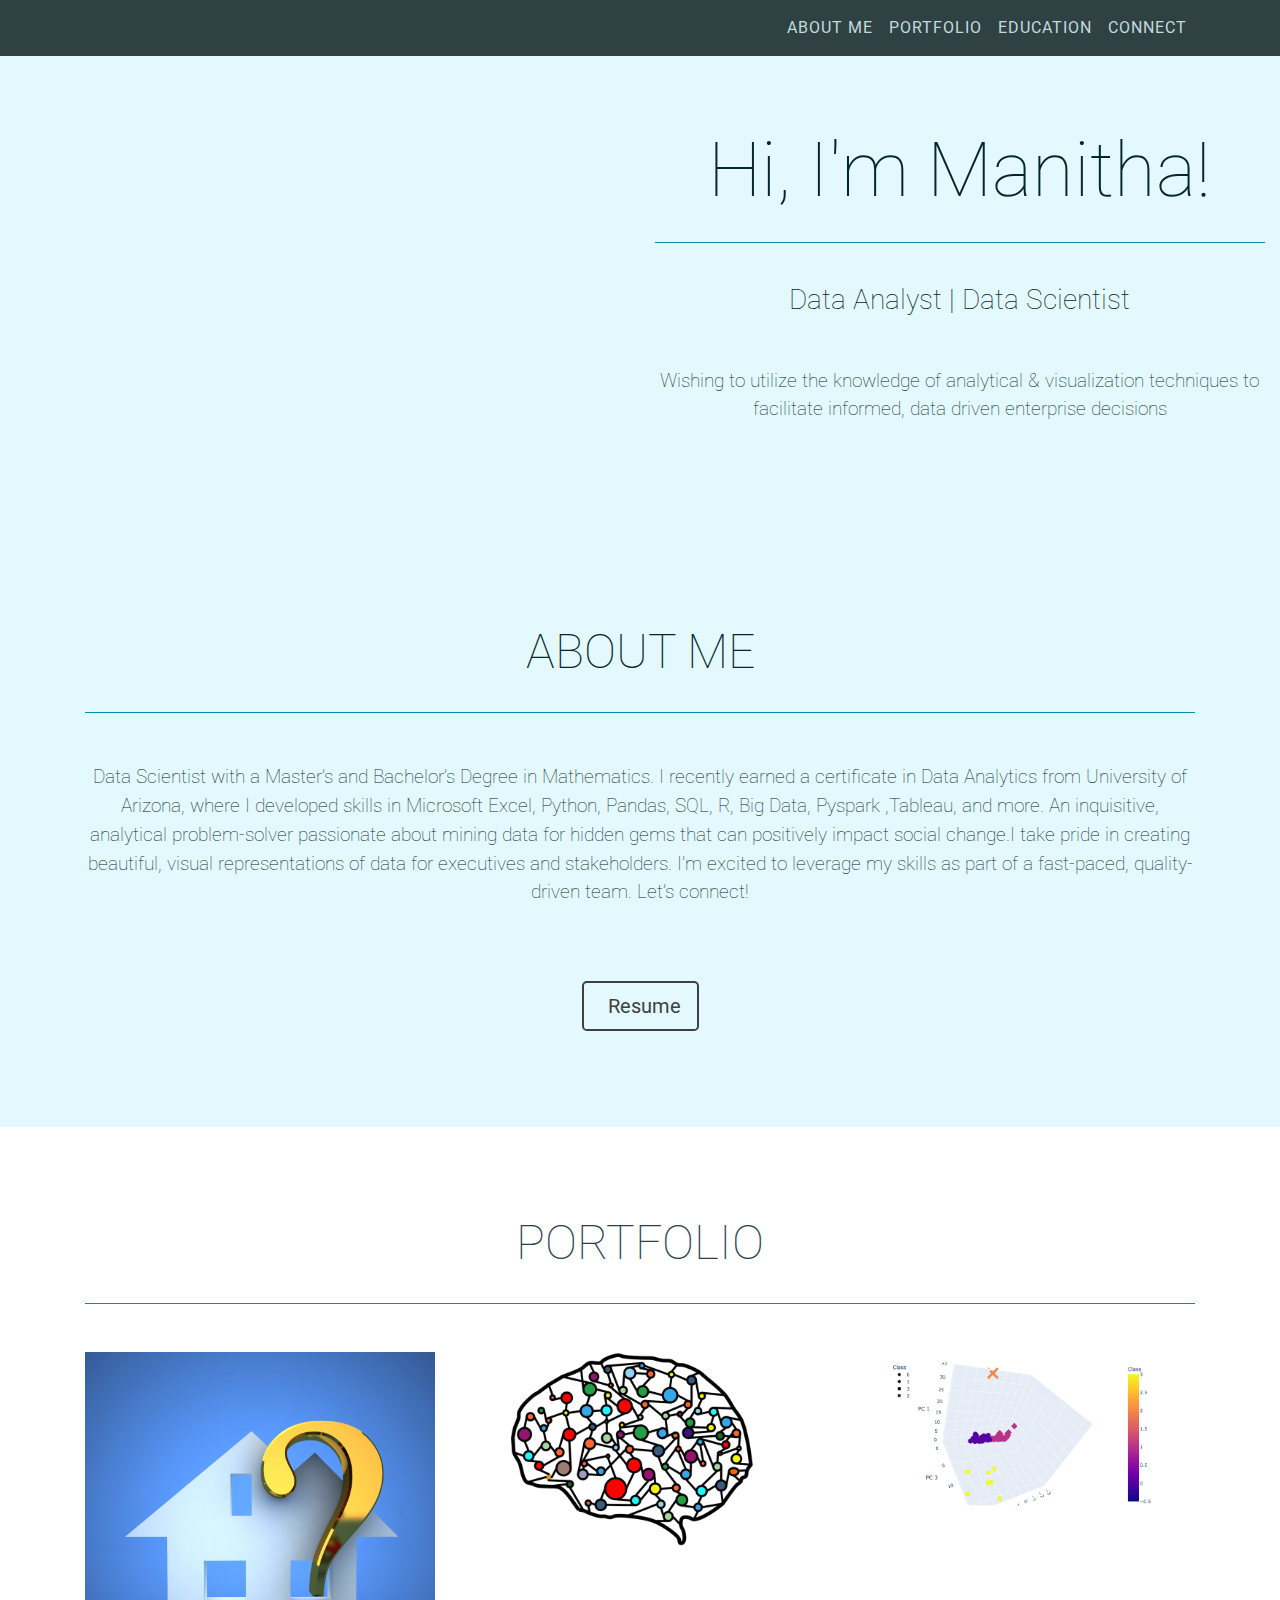
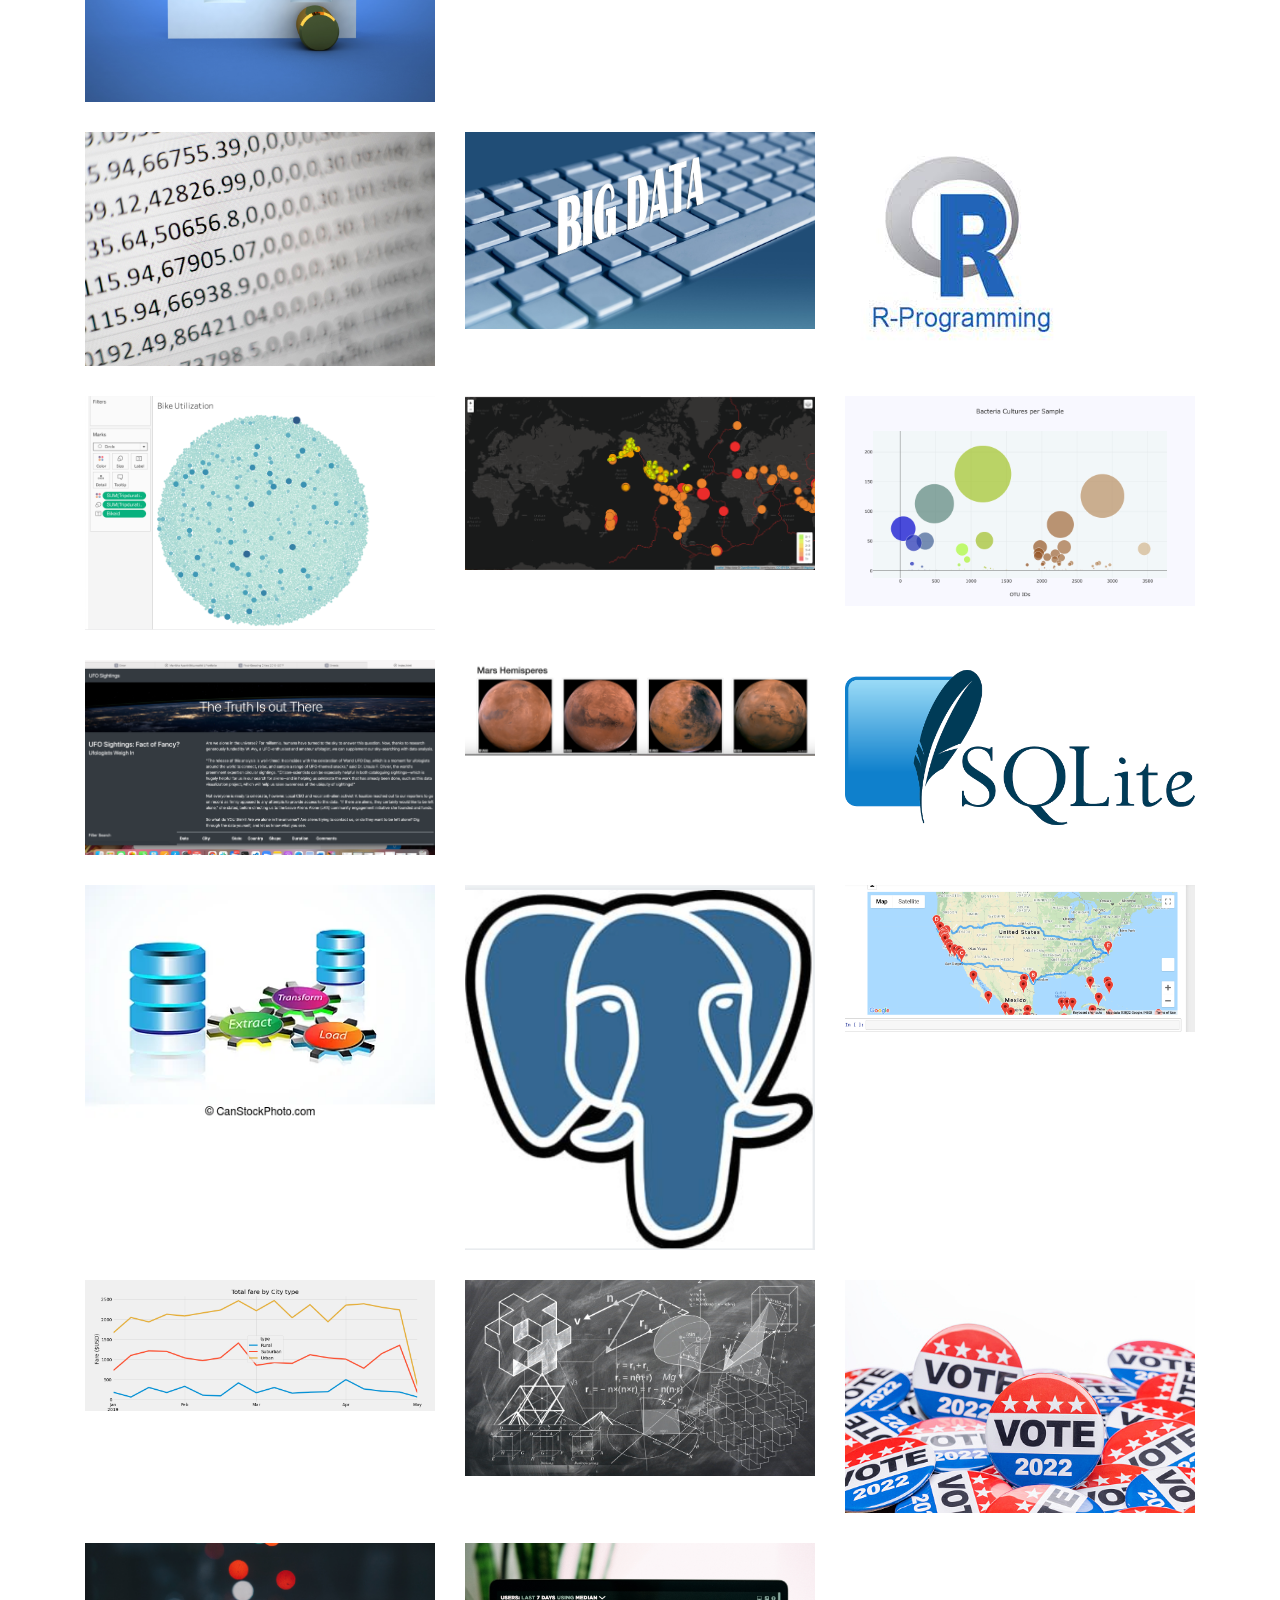
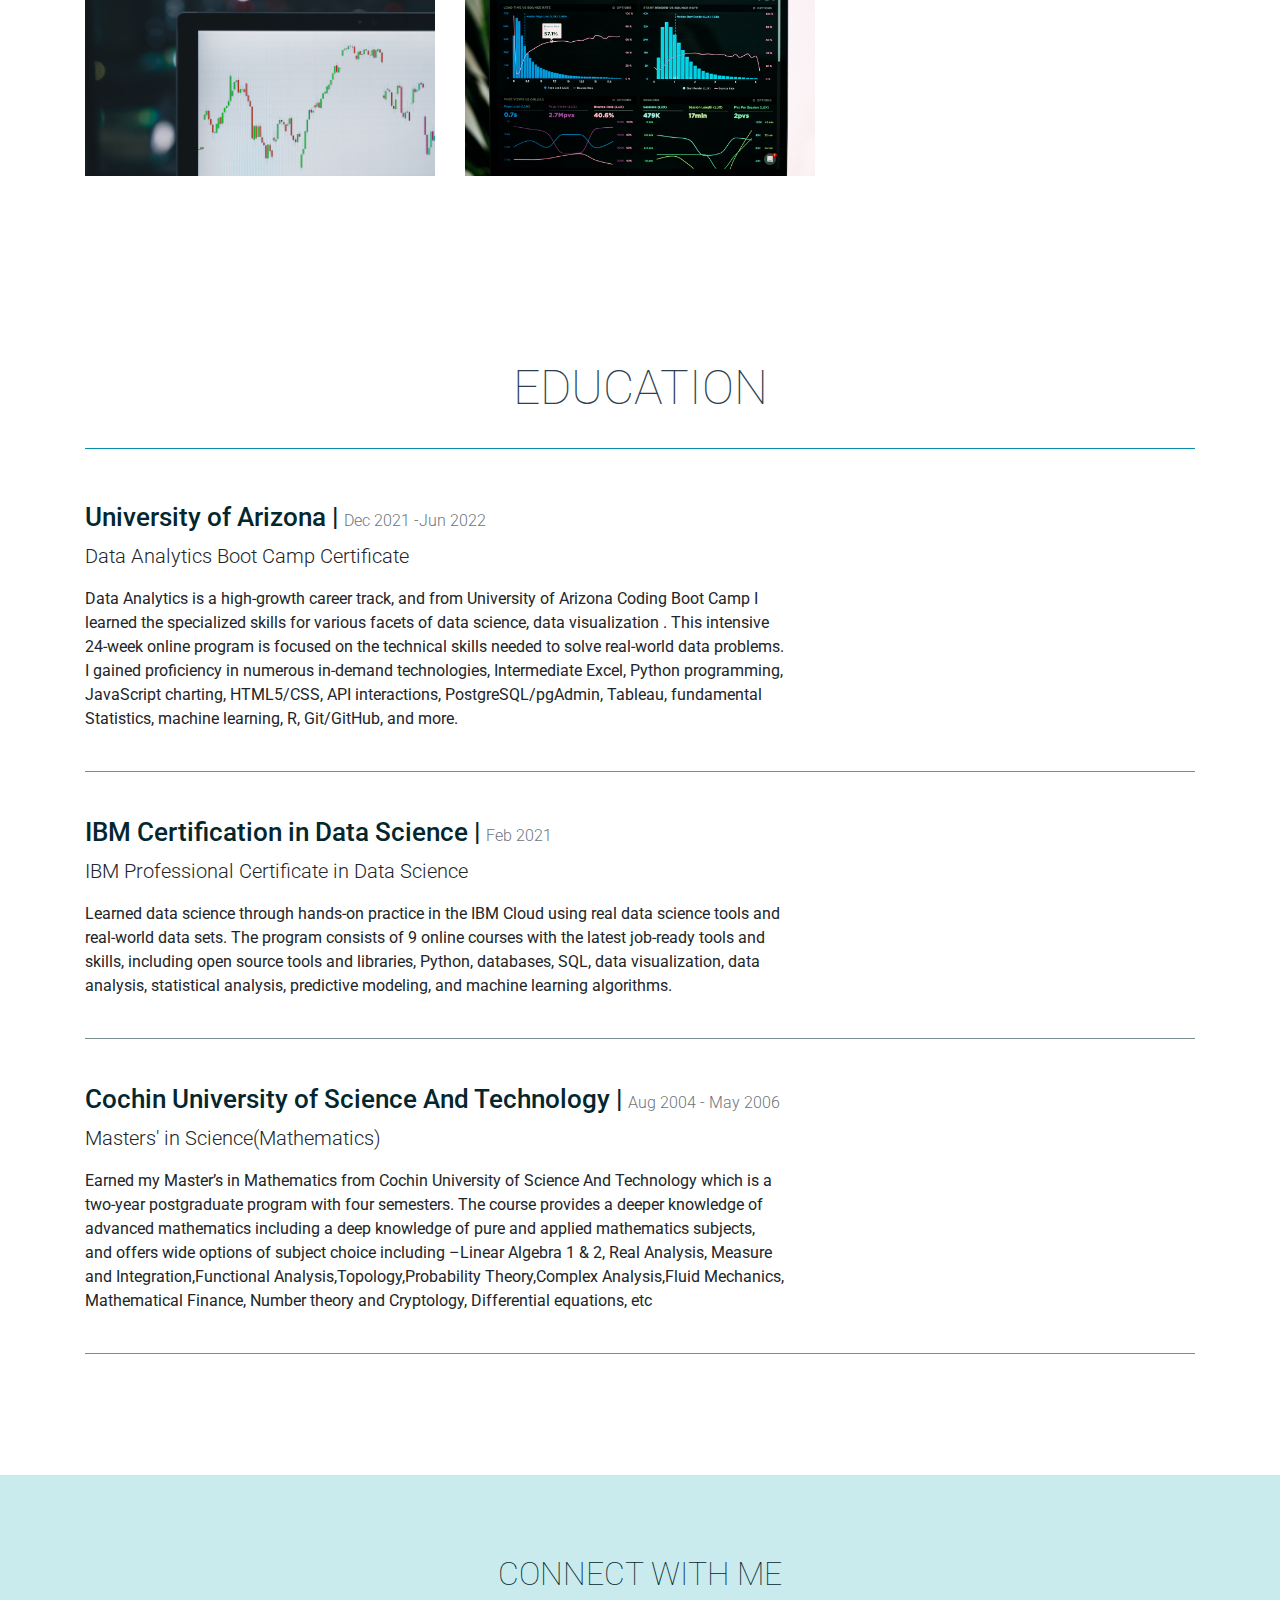
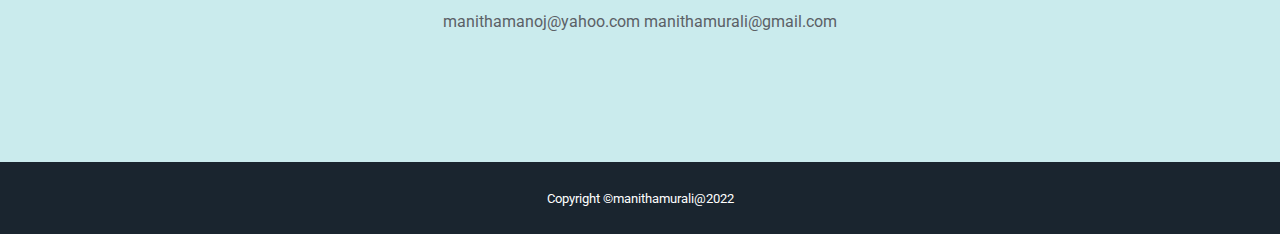
==== manitha_portfolio/templates/index.html @ 7974c633 "Modified portfolio" ====
<!DOCTYPE html>
<html lang="en">

<head>
    <meta charset="utf-8" />
    <meta name="viewport" content="width=device-width, initial-scale=1, shrink-to-fit=no" />
    <meta name="description" content="" />
    <meta name="author" content="" />

    <title>Manitha Ayaninilkkunnathil | Portfolio</title>

    <!-- Bootstrap CSS -->
    <link rel="stylesheet" href="https://stackpath.bootstrapcdn.com/bootstrap/4.3.1/css/bootstrap.min.css"
        integrity="sha384-ggOyR0iXCbMQv3Xipma34MD+dH/1fQ784/j6cY/iJTQUOhcWr7x9JvoRxT2MZw1T" crossorigin="anonymous" />

    <!-- Font Awesome -->
    <link rel="stylesheet" href="https://use.fontawesome.com/releases/v5.8.1/css/all.css"
        integrity="sha384-50oBUHEmvpQ+1lW4y57PTFmhCaXp0ML5d60M1M7uH2+nqUivzIebhndOJK28anvf" crossorigin="anonymous" />

    <!-- Google Font -->
    <link href="https://fonts.googleapis.com/css?family=Roboto:100,300,400,500,700" rel="stylesheet" />

    <!-- Custom styles for this template -->
    <link href="/assets/css/styles.css" rel="stylesheet" />
</head>

<body id="page-top">
    <!-- Navbar -->
    <nav class="navbar navbar-expand-lg bg-dark fixed-top text-uppercase" id="mainNav">
        <div class="container">
            <button class="navbar-toggler navbar-toggler-right text-uppercase text-white rounded" type="button"
                data-toggle="collapse" data-target="#navbarResponsive" aria-controls="navbarResponsive"
                aria-expanded="false" aria-label="Toggle navigation">
                <i class="fas fa-bars"></i>
            </button>
            <div class="collapse navbar-collapse" id="navbarResponsive">
                <ul class="navbar-nav ml-auto">
                    <li class="nav-item">
                        <a class="nav-link" href="#about">About me</a>
                    </li>
                    <li class="nav-item">
                        <a class="nav-link " href="#portfolio">Portfolio</a>
                    </li>
                    
                    <li class="nav-item">
                        <a class="nav-link" href="#education">Education</a>
                    </li>
                    <li class="nav-item">
                        <a class="nav-link" href="#connect">Connect</a>
                    </li>
                </ul>
            </div>
        </div>
    </nav>

    <!-- Header -->
    <header class="masthead bg-primary  text-center">
        <div class="container-fluid">
            <div class="row">
            <div class="col-md-4">
            <img class="img-fluid mb-5 d-block mx-auto rounded-circle" src="assets/img/Manitha.jpg" alt="" />
         </div>
         <div class="col-md-2"></div>
        
         <div class="col-md-6">
        <h1 class="mb-0">Hi, I'm Manitha!</h1>
            <hr />
            <h2 class="mb-0">
               Data Analyst | Data Scientist
            </h2>
        
    
            <!-- Replace this text with your brand statement or other short text about you. -->
            <p class="brand-statement">
              Wishing to utilize the knowledge of analytical & visualization           
	techniques to facilitate informed, data driven enterprise decisions

                </p>
           
        </div>
    </div>
    </div>
    </header>
     <!-- About Section -->
     <section class="bg-primary text-white mb-0" id="about">
        <div class="container">
            <h2 class="text-center text-uppercase ">About Me</h2>
            <hr class="star-light mb-5" />

            <p class="about-me text-center">
                Data Scientist with a Master’s and Bachelor’s Degree in Mathematics. I recently earned a certificate in Data Analytics from University of Arizona, where I developed skills 
                in Microsoft Excel, Python, Pandas, SQL, R, Big Data, Pyspark ,Tableau, and more. An inquisitive, analytical problem-solver passionate about mining data for hidden gems that 
                can positively impact social change.I take pride in creating beautiful, visual representations of data for executives and stakeholders. 

I’m excited to leverage my skills as part of a fast-paced, quality-driven team. Let’s connect!


            </p>
        </div>
        <div class="container">
            <div class="col-md-10 offset-md-1">
                <div class="row text-center skills-row">

                    <!-- Replace these icons and text with skills you want to show case -->
                    <!-- You should ideally not include any more than 5-6 tech skills -->
                    <div class="col">
                        <i class="fab fa-python fa-3x"style="color: #3e4144;" ></i>
                    </div>
                   <div class="col">
                        <i class="fab fa-html5 fa-3x" style="color: #3e4144;"></i>
                    </div>
                    <div class="col">
                        <i class="fab fa-css3-alt fa-3x" style="color: #3e4144;"></i>
                    </div>
                    <div class="col">
                        <i class="fab fa-js-square fa-3x" style="color: #3e4144;"></i>
                    </div>
                    <div class="col">
                        <i class="fab fa-git fa-3x" style="color: #3e4144;"></i>
                    </div>
                </div>
            </div>
            <div class="text-center mt-4">
                <a class="btn btn-lg btn-outline-light" style="color: #3e4144;
                border-color: #3e4144;" href="https://docs.google.com/document/d/1-P6AI-HGa7UgsL7pfqa4smTLZAWHeQydJDuhOoiIdoQ/edit?usp=sharing">
                    <i class="fas fa-download mr-2"></i>
                    Resume
                </a>
            </div>
        </div>
    </section>


    <!-- Portfolio Grid Section -->
    <section class="portfolio" id="portfolio">
        <div class="container">
            <h2 class="text-center text-uppercase text-secondary mb-0">
                Portfolio
            </h2>
            <hr class="star-dark mb-5" />

            <!-- Each project should include a header and a picture or animated gif.-->
            <div class="row">
                <div class="col-md-4 col-lg-4">
                    <a class="portfolio-item d-block mx-auto" data-toggle="modal" data-target="#portfolio-modal-20">
                        <div class="portfolio-item-caption d-flex position-absolute h-100 w-100">
                            <div class="portfolio-item-caption-content my-auto w-100 text-center text-white">
                                <p> Real Estate Predictions</p>
                                <i class="fas fa-search-plus fa-2x"></i>
                            </div>
                        </div>
                        <img class="img-fluid" src="assets/img/portfolio/capstoneproject.jpg" alt="" />
                    </a>
                </div>
                <div class="col-md-4 col-lg-4">
                    <a class="portfolio-item d-block mx-auto" data-toggle="modal" data-target="#portfolio-modal-19">
                        <div class="portfolio-item-caption d-flex position-absolute h-100 w-100">
                            <div class="portfolio-item-caption-content my-auto w-100 text-center text-white">
                                <p>Neural network and Deep learning </p>
                                <i class="fas fa-search-plus fa-2x"></i>
                            </div>
                        </div>
                        <img class="img-fluid" src="assets/img/portfolio/project20.jpg" alt="" />
                    </a>
                </div>
                <div class="col-md-4 col-lg-4">
                    <a class="portfolio-item d-block mx-auto" data-toggle="modal" data-target="#portfolio-modal-18">
                        <div class="portfolio-item-caption d-flex position-absolute h-100 w-100">
                            <div class="portfolio-item-caption-content my-auto w-100 text-center text-white">
                                <p>Unsupervised machine learning</p>
                                <i class="fas fa-search-plus fa-2x"></i>
                            </div>
                        </div>
                        <img class="img-fluid" src="assets/img/portfolio/project18.jpg" alt="" />
                    </a>
                </div>
                <div class="col-md-4 col-lg-4">
                    <a class="portfolio-item d-block mx-auto" data-toggle="modal" data-target="#portfolio-modal-17">
                        <div class="portfolio-item-caption d-flex position-absolute h-100 w-100">
                            <div class="portfolio-item-caption-content my-auto w-100 text-center text-white">
                                <p> Supervised machine learning</p>
                                <i class="fas fa-search-plus fa-2x"></i>
                            </div>
                        </div>
                        <img class="img-fluid" src="assets/img/portfolio/project17.jpg" alt="" />
                    </a>
                </div>
                <div class="col-md-4 col-lg-4">
                    <a class="portfolio-item d-block mx-auto" data-toggle="modal" data-target="#portfolio-modal-16">
                        <div class="portfolio-item-caption d-flex position-absolute h-100 w-100">
                            <div class="portfolio-item-caption-content my-auto w-100 text-center text-white">
                                <p> Big Data</p>
                                <i class="fas fa-search-plus fa-2x"></i>
                            </div>
                        </div>
                        <img class="img-fluid" src="assets/img/portfolio/project16.jpg" alt="" />
                    </a>
                </div> 
                <div class="col-md-4 col-lg-4">
                    <a class="portfolio-item d-block mx-auto" data-toggle="modal" data-target="#portfolio-modal-15">
                        <div class="portfolio-item-caption d-flex position-absolute h-100 w-100">
                            <div class="portfolio-item-caption-content my-auto w-100 text-center text-white">
                                <p> Statistics and R</p>
                                <i class="fas fa-search-plus fa-2x"></i>
                            </div>
                        </div>
                        <img class="img-fluid" src="assets/img/portfolio/project15.jpg" alt="" />
                    </a>
                </div>
                <div class="col-md-4 col-lg-4">
                    <a class="portfolio-item d-block mx-auto" data-toggle="modal" data-target="#portfolio-modal-14">
                        <div class="portfolio-item-caption d-flex position-absolute h-100 w-100">
                            <div class="portfolio-item-caption-content my-auto w-100 text-center text-white">
                                <p>Tableau</p>
                                <i class="fas fa-search-plus fa-2x"></i>
                            </div>
                        </div>
                        <img class="img-fluid" src="assets/img/portfolio/project14.jpg" alt="" />
                    </a>
                </div>
                <div class="col-md-4 col-lg-4">
                    <a class="portfolio-item d-block mx-auto" data-toggle="modal" data-target="#portfolio-modal-13">
                        <div class="portfolio-item-caption d-flex position-absolute h-100 w-100">
                            <div class="portfolio-item-caption-content my-auto w-100 text-center text-white">
                                <p> Mapping_Earthquakes</p>
                                <i class="fas fa-search-plus fa-2x"></i>
                            </div>
                        </div>
                        <img class="img-fluid" src="assets/img/portfolio/project13.jpg" alt="" />
                    </a>
                </div>
                <div class="col-md-4 col-lg-4">
                    <a class="portfolio-item d-block mx-auto" data-toggle="modal" data-target="#portfolio-modal-12">
                        <div class="portfolio-item-caption d-flex position-absolute h-100 w-100">
                            <div class="portfolio-item-caption-content my-auto w-100 text-center text-white">
                                <p> Plotly</p>
                                <i class="fas fa-search-plus fa-2x"></i>
                            </div>
                        </div>
                        <img class="img-fluid" src="assets/img/portfolio/project12.jpg" alt="" />
                    </a>
                </div>
                <div class="col-md-4 col-lg-4">
                    <a class="portfolio-item d-block mx-auto" data-toggle="modal" data-target="#portfolio-modal-11">
                        <div class="portfolio-item-caption d-flex position-absolute h-100 w-100">
                            <div class="portfolio-item-caption-content my-auto w-100 text-center text-white">
                                <p> UFOs</p>
                                <i class="fas fa-search-plus fa-2x"></i>
                            </div>
                        </div>
                        <img class="img-fluid" src="assets/img/portfolio/project11.jpg" alt="" />
                    </a>
                </div>
                <div class="col-md-4 col-lg-4">
                    <a class="portfolio-item d-block mx-auto" data-toggle="modal" data-target="#portfolio-modal-10">
                        <div class="portfolio-item-caption d-flex position-absolute h-100 w-100">
                            <div class="portfolio-item-caption-content my-auto w-100 text-center text-white">
                                <p>Mission-to-Mars-</p>
                                <i class="fas fa-search-plus fa-2x"></i>
                            </div>
                        </div>
                        <img class="img-fluid" src="assets/img/portfolio/project10.jpg" alt="" />
                    </a>
                </div>
                <div class="col-md-4 col-lg-4">
                    <a class="portfolio-item d-block mx-auto" data-toggle="modal" data-target="#portfolio-modal-9">
                        <div class="portfolio-item-caption d-flex position-absolute h-100 w-100">
                            <div class="portfolio-item-caption-content my-auto w-100 text-center text-white">
                                <p>surfs_up</p>
                                <i class="fas fa-search-plus fa-2x"></i>
                            </div>
                        </div>
                        <img class="img-fluid" src="assets/img/portfolio/project9.jpg" alt="" />
                    </a>
                </div>
                <div class="col-md-4 col-lg-4">
                    <a class="portfolio-item d-block mx-auto" data-toggle="modal" data-target="#portfolio-modal-8">
                        <div class="portfolio-item-caption d-flex position-absolute h-100 w-100">
                            <div class="portfolio-item-caption-content my-auto w-100 text-center text-white">
                                <p> Movies-ETL</p>
                                <i class="fas fa-search-plus fa-2x"></i>
                            </div>
                        </div>
                        <img class="img-fluid" src="assets/img/portfolio/project8.jpg" alt="" />
                    </a>
                </div>
                <div class="col-md-4 col-lg-4">
                    <a class="portfolio-item d-block mx-auto" data-toggle="modal" data-target="#portfolio-modal-7">
                        <div class="portfolio-item-caption d-flex position-absolute h-100 w-100">
                            <div class="portfolio-item-caption-content my-auto w-100 text-center text-white">
                                <p>Pewlett-Hackard-Analysis</p>
                                <i class="fas fa-search-plus fa-2x"></i>
                            </div>
                        </div>
                        <img class="img-fluid" src="assets/img/portfolio/project7.jpg" alt="" />
                    </a>
                </div>
                <div class="col-md-4 col-lg-4">
                    <a class="portfolio-item d-block mx-auto" data-toggle="modal" data-target="#portfolio-modal-6">
                        <div class="portfolio-item-caption d-flex position-absolute h-100 w-100">
                            <div class="portfolio-item-caption-content my-auto w-100 text-center text-white">
                                <p>World_Weather_Analysis</p>
                                <i class="fas fa-search-plus fa-2x"></i>
                            </div>
                        </div>
                        <img class="img-fluid" src="assets/img/portfolio/project6.jpg" alt="" />
                    </a>
                </div>
                <div class="col-md-4 col-lg-4">
                    <a class="portfolio-item d-block mx-auto" data-toggle="modal" data-target="#portfolio-modal-5">
                        <div class="portfolio-item-caption d-flex position-absolute h-100 w-100">
                            <div class="portfolio-item-caption-content my-auto w-100 text-center text-white">
                                <p> PyBer_Analysis</p>
                                <i class="fas fa-search-plus fa-2x"></i>
                            </div>
                        </div>
                        <img class="img-fluid" src="assets/img/portfolio/project5.jpg" alt="" />
                    </a>
                </div>
                <div class="col-md-4 col-lg-4">
                    <a class="portfolio-item d-block mx-auto" data-toggle="modal" data-target="#portfolio-modal-4">
                        <div class="portfolio-item-caption d-flex position-absolute h-100 w-100">
                            <div class="portfolio-item-caption-content my-auto w-100 text-center text-white">
                                <p>School_District_Analysis</p>
                                <i class="fas fa-search-plus fa-3x"></i>
                            </div>
                        </div>
                        <img class="img-fluid" src="assets/img/portfolio/project4.jpg" alt="" />
                    </a>
                </div>
                <div class="col-md-4 col-lg-4">
                    <a class="portfolio-item d-block mx-auto" data-toggle="modal" data-target="#portfolio-modal-3">
                        <div class="portfolio-item-caption d-flex position-absolute h-100 w-100">
                            <div class="portfolio-item-caption-content my-auto w-100 text-center text-white">
                                <p> Election_Analysis</p>
                                <i class="fas fa-search-plus fa-2x"></i>
                            </div>
                        </div>
                        <img class="img-fluid" src="assets/img/portfolio/project3.jpg" alt="" />
                    </a>
                </div>
                <div class="col-md-4 col-lg-4">
                    <a class="portfolio-item d-block mx-auto" data-toggle="modal" data-target="#portfolio-modal-2">
                        <div class="portfolio-item-caption d-flex position-absolute h-100 w-100">
                            <div class="portfolio-item-caption-content my-auto w-100 text-center text-white">
                                <p> stock-analysis</p>
                                <i class="fas fa-search-plus fa-2x"></i>
                            </div>
                        </div>
                        <img class="img-fluid" src="assets/img/portfolio/project2.jpg" alt="" />
                    </a>
                </div>
                <div class="col-md-4 col-lg-4">
                    <a class="portfolio-item d-block mx-auto" data-toggle="modal" data-target="#portfolio-modal-1">
                        <div class="portfolio-item-caption d-flex position-absolute h-100 w-100">
                            <div class="portfolio-item-caption-content my-auto w-100 text-center text-white">
                                <p> Kickstarter Analysis</p>
                                <i class="fas fa-search-plus fa-2x"></i>
                            </div>
                        </div>
                        <img class="img-fluid" src="assets/img/portfolio/project1.jpg" alt="" />
                    </a>
                </div>
                
                
                
                
                
                
                
                
                
               
                
                
                
            
           
           
             
            
            
            
            
            
        </div>
    </section>

   
    <!-- Education -->
    <section class="education" id="education">
        <div class="container">
            <h2 class="text-center text-uppercase text-secondary mb-0">
                Education
            </h2>
            <hr class="star-dark mb-5" />
            <div class="credential">
                <h2 class="location mb-0">
                 University of Arizona |
                    <span class="credential-date text-muted">Dec 2021 -Jun 2022</span>
                </h2>
                <p class="lead">Data Analytics Boot Camp Certificate</p>
                <p class="credential-description">
                    Data Analytics is a high-growth career track, and from
                    University of Arizona Coding Boot Camp I learned the
                    specialized skills for various facets of data science, data visualization .
                    This intensive 24-week online program is focused on the technical skills needed to
                    solve real-world data problems. I gained proficiency in numerous
                    in-demand technologies,  Intermediate Excel, Python programming, JavaScript charting, HTML5/CSS, API interactions, PostgreSQL/pgAdmin, Tableau, fundamental Statistics, machine learning, R, Git/GitHub, and more.
                </p>
            </div>
            <hr class="credential-divider" />
            <div class="credential">
                <h2 class="location mb-0">
                    IBM Certification in Data Science |
                    <span class="credential-date text-muted">Feb 2021</span>
                </h2>
                <p class="lead">IBM Professional Certificate in Data Science</p>
                <p class="credential-description">
                    Learned data science through hands-on practice in the IBM Cloud using real data science tools and real-world data sets.
                    The program consists of 9 online courses with the latest job-ready tools and skills, including 
                    open source tools and libraries, Python, databases, SQL, data visualization, data analysis, statistical analysis, predictive modeling, 
                    and machine learning algorithms.

                </p>
            </div>
            <hr class="credential-divider" />
            <div class="credential">
                <h2 class="location mb-0">
                    Cochin University of Science And Technology |
                    <span class="credential-date text-muted">Aug 2004 - May 2006</span>
                </h2>
                <p class="lead">Masters' in Science(Mathematics)</p>
                <p class="credential-description">
                     Earned my Master’s in Mathematics from Cochin University of Science And Technology which is a two-year postgraduate program with four semesters.
                     The course provides a deeper knowledge of advanced mathematics including a deep knowledge 
                     of pure and applied mathematics subjects, and offers wide options of subject choice 
                     including –Linear Algebra 1 & 2, Real Analysis, Measure and Integration,Functional Analysis,Topology,Probability Theory,Complex Analysis,Fluid Mechanics,
                      Mathematical Finance, Number theory and Cryptology, Differential equations, etc
                </p>
            </div>
            
            <hr class="credential-divider" />
        </div>
    </section>

    <!-- Footer -->
    <footer class="footer text-center" id="connect">
        <div class="container">
            <div class="row">
                <div class="col-md-6 offset-md-3">
                    <h2 class="text-center text-uppercase mb-3">
                        Connect with Me
                    </h2>
                    <p class="text-lowercase mb-4">
                       <a href="mailto:manithamanoj@yahoo.com" style="color: #5b6066;"> manithamanoj@yahoo.com</a>
                        
                       <a href="mailto:manithamurali@gmail.com"style="color: #5b6066;"> manithamurali@gmail.com</a>
                    </p>
                    <ul class="list-inline mb-0">
                        <li class="list-inline-item">
                            <a class="btn-social text-center rounded-circle" href="mailto:manithamanoj@yahoo.com">
                                <i class="fab fa-fw fa-email"></i>
                            </a>
                        </li>
                        <li class="list-inline-item">
                            <a class="btn-social text-center rounded-circle" href="https://www.linkedin.com/in/manithamurali">
                                <i class="fab fa-fw fa-linkedin-in"></i>
                            </a>
                        </li>
                        <li class="list-inline-item">
                            <a class="btn-social text-center rounded-circle" href="https://github.com/manithamanoj">
                                <i class="fab fa-github"></i>
                            </a>
                        </li>
                    </ul>
                </div>
            </div>
        </div>
    </footer>

    <div class="copyright py-4 text-center text-white">
        <div class="container">
            <small>Copyright &copy;manithamurali@2022</small>
        </div>
    </div>



    <!-- Portfolio Modals: These are what open up when you click on each project. Replace the information as needed. -->
    <!-- Portfolio Modal 1 -->
    <div class="modal portfolio-modal mfp-hide" id="portfolio-modal-1">
        <div class="portfolio-modal-dialog bg-white">
            <a class="close-button portfolio-modal-dismiss" href="#" data-dismiss="modal">
                <i class="fa fa-2x fa-times close-link"></i>
            </a>
            <div class="container text-center">
                <div class="row">
                    <div class="col-lg-8 mx-auto">
                        <h2 class="text-secondary text-uppercase mb-0">
                            Kickstarter Analysis
                        </h2>
                        <hr class="star-dark mb-5" />
                        <img class="img-fluid mb-5" src="assets/img/portfolio/project1.jpg" alt="" />
                        <p class="mb-5">
                            Knowledge in Advanced Microsoft formulas and terminology, create interactive charts and graphs with Excel pivot charts, and organize data with filters, and conditional formatting.
                        </p>
                        <a class="btn btn-primary portfolio-modal-dismiss" href="https://github.com/manithamanoj/Kickstarter-analysis">
                            View Code</a>
                        
                    </div>
                </div>
            </div>
        </div>
    </div>

    <!-- Portfolio Modal 2 -->
    <div class="modal portfolio-modal mfp-hide" id="portfolio-modal-2">
        <div class="portfolio-modal-dialog bg-white">
            <a class="close-button portfolio-modal-dismiss" href="#" data-dismiss="modal">
                <i class="fa fa-2x fa-times close-link"></i>
            </a>
            <div class="container text-center">
                <div class="row">
                    <div class="col-lg-8 mx-auto">
                        <h2 class="text-secondary text-uppercase mb-0">
                            stock-analysis
                        </h2>
                        <hr class="star-dark mb-5" />
                        <img class="img-fluid mb-5" src="assets/img/portfolio/project2.jpg" alt="" />
                        <p class="mb-5">
                            Perform financial analysis and automate report building in Excel using VBA Scripting.
                        </p>
                        <a class="btn btn-primary portfolio-modal-dismiss" href="https://github.com/manithamanoj/stock-analysis">
                            View Code
                        </a>

                
                    </div>
                </div>
            </div>
        </div>
    </div>

    <!-- Portfolio Modal 3 -->
    <div class="modal portfolio-modal mfp-hide" id="portfolio-modal-3">
        <div class="portfolio-modal-dialog bg-white">
            <a class="close-button portfolio-modal-dismiss" href="#" data-dismiss="modal">
                <i class="fa fa-2x fa-times close-link"></i>
            </a>
            <div class="container text-center">
                <div class="row">
                    <div class="col-lg-8 mx-auto">
                        <h2 class="text-secondary text-uppercase mb-0">
                            Election_Analysis
                        </h2>
                        <hr class="star-dark mb-5" />
                        <img class="img-fluid mb-5" src="assets/img/portfolio/project3.jpg" alt="" />
                        <p> Elections analysis of a local congressional election of Colorado board

                        </p>
                        <a class="btn btn-primary portfolio-modal-dismiss" href="https://github.com/manithamanoj/Election_Analysis">
                            View Code
                        </a>

                        
                    </div>
                </div>
            </div>
        </div>
    </div>

    <!-- Portfolio Modal 4 -->
    <div class="modal portfolio-modal mfp-hide" id="portfolio-modal-4">
        <div class="portfolio-modal-dialog bg-white">
            <a class="close-button portfolio-modal-dismiss" href="#" data-dismiss="modal">
                <i class="fa fa-2x fa-times close-link"></i>
            </a>
            <div class="container text-center">
                <div class="row">
                    <div class="col-lg-8 mx-auto">
                        <h2 class="text-secondary text-uppercase mb-0">
                            School_District_Analysis
                        </h2>
                        <hr class="star-dark mb-5" />
                        <img class="img-fluid mb-5" src="assets/img/portfolio/project4.jpg" alt="" />
                        <p class="mb-5">
                            Use Python and the Pandas library to analyze School District data and showcase trends in school performance.
                            •	Role: Sole author
                            •	Tools: Python, Jupyter Notebook
                        </p>
                        <a class="btn btn-primary portfolio-modal-dismiss" href="https://github.com/manithamanoj/School_District_Analysis">
                            View Code
                        </a>

                       
                    </div>
                </div>
            </div>
        </div>
    </div>

    <!-- Portfolio Modal 5 -->
    <div class="modal portfolio-modal mfp-hide" id="portfolio-modal-5">
        <div class="portfolio-modal-dialog bg-white">
            <a class="close-button portfolio-modal-dismiss" href="#" data-dismiss="modal">
                <i class="fa fa-2x fa-times close-link"></i>
            </a>
            <div class="container text-center">
                <div class="row">
                    <div class="col-lg-8 mx-auto">
                        <h2 class="text-secondary text-uppercase mb-0">
                            PyBer_Analysis
                        </h2>
                        <hr class="star-dark mb-5" />
                        <img class="img-fluid mb-5" src="assets/img/portfolio/project5.jpg" alt="" />
                        <p class="mb-5">
                            Exploratory analysis and created visualizations of rideshare data for PyBer to help improve access to ride-sharing services and determine affordability for underserved neighborhoods.
                            •	Role: Sole author
                            •	Tools: Python, Jupyter Notebook


                        </p>
                        <a class="btn btn-primary portfolio-modal-dismiss" href="https://github.com/manithamanoj/PyBer_Analysis">
                            View Code
                        </a>

                        
                    </div>
                </div>
            </div>
        </div>
    </div>

    <!-- Portfolio Modal 6 -->
    <div class="modal portfolio-modal mfp-hide" id="portfolio-modal-6">
        <div class="portfolio-modal-dialog bg-white">
            <a class="close-button portfolio-modal-dismiss" href="#" data-dismiss="modal">
                <i class="fa fa-2x fa-times close-link"></i>
            </a>
            <div class="container text-center">
                <div class="row">
                    <div class="col-lg-8 mx-auto">
                        <h2 class="text-secondary text-uppercase mb-0">
                            World_Weather_Analysis
                        </h2>
                        <hr class="star-dark mb-5" />
                        <img class="img-fluid mb-5" src="assets/img/portfolio/project6.jpg" alt="" />
                        <p class="mb-5">
                            Generate a set of 2,000 random latitudes and longitudes, retrieve the nearest city, and perform an API call with the OpenWeatherMap                    
                            •	Role: Sole author
                            •	Tools: Python, Jupyter Notebook, JSON,OpenWeatherMap API, Google maps and Places API
                            
                        </p>
                        <a class="btn btn-primary portfolio-modal-dismiss" href="https://github.com/manithamanoj/World_Weather_Analysis">
                            View Code
                        </a>

                    
                    </div>
                </div>
            </div>
        </div>
    </div>
     <!-- Portfolio Modal 7 -->
     <div class="modal portfolio-modal mfp-hide" id="portfolio-modal-7">
        <div class="portfolio-modal-dialog bg-white">
            <a class="close-button portfolio-modal-dismiss" href="#" data-dismiss="modal">
                <i class="fa fa-2x fa-times close-link"></i>
            </a>
            <div class="container text-center">
                <div class="row">
                    <div class="col-lg-8 mx-auto">
                        <h2 class="text-secondary text-uppercase mb-0">
                            Pewlett-Hackard-Analysis

                        </h2>
                        <hr class="star-dark mb-5" />
                        <img class="img-fluid mb-5" src="assets/img/portfolio/project7.jpg" alt="" />
                        <p class="mb-5">
                            Determine the number of retiring employees per title, and identify employees who are eligible to participate in a mentorship program using SQL Queries
                               •	Role: Sole author
                               •	Tools:  PostgreSQL 11- Database, pgAdmin 4- interface,Quick DBD


                        </p>
                        <a class="btn btn-primary portfolio-modal-dismiss" href="https://github.com/manithamanoj/Pewlett-Hackard-Analysis">
                            View Code
                        </a>

                        
                    </div>
                </div>
            </div>
        </div>
    </div>
     <!-- Portfolio Modal 8 -->
     <div class="modal portfolio-modal mfp-hide" id="portfolio-modal-8">
        <div class="portfolio-modal-dialog bg-white">
            <a class="close-button portfolio-modal-dismiss" href="#" data-dismiss="modal">
                <i class="fa fa-2x fa-times close-link"></i>
            </a>
            <div class="container text-center">
                <div class="row">
                    <div class="col-lg-8 mx-auto">
                        <h2 class="text-secondary text-uppercase mb-0">
                            Movies-ETL
                        </h2>
                        <hr class="star-dark mb-5" />
                        <img class="img-fluid mb-5" src="assets/img/portfolio/project8.jpg" alt="" />
                        <p class="mb-5">
                            Created ETL pipeline to extract data then transform and load data to the database.
                             •	Role: Sole author
                             •	Tools: Python, Jupyter Notebook, PostgreSQL 11- Database, pgAdmin 4

  
                        </p>
                        <a class="btn btn-primary portfolio-modal-dismiss" href="https://github.com/manithamanoj/Movies-ETL">
                            View Code
                        </a>

                        
                    </div>
                </div>
            </div>
        </div>
    </div>
     <!-- Portfolio Modal 9 -->
     <div class="modal portfolio-modal mfp-hide" id="portfolio-modal-9">
        <div class="portfolio-modal-dialog bg-white">
            <a class="close-button portfolio-modal-dismiss" href="#" data-dismiss="modal">
                <i class="fa fa-2x fa-times close-link"></i>
            </a>
            <div class="container text-center">
                <div class="row">
                    <div class="col-lg-8 mx-auto">
                        <h2 class="text-secondary text-uppercase mb-0">
                            surfs_up
                        </h2>
                        <hr class="star-dark mb-5" />
                        <img class="img-fluid mb-5" src="assets/img/portfolio/project9.jpg" alt="" />
                        <p class="mb-5">
                            Query an SQLite Database using SQLAlchemy
                             •	Role: Sole author
                             •	Tools:Python, Jupyter Notebook,  SQLite Database, Flask
                        </p>
                        <a class="btn btn-primary portfolio-modal-dismiss" href="https://github.com/manithamanoj/surfs_up">
                            View Code
                        </a>

                        
                    </div>
                </div>
            </div>
        </div>
    </div>
     <!-- Portfolio Modal 10 -->
     <div class="modal portfolio-modal mfp-hide" id="portfolio-modal-10">
        <div class="portfolio-modal-dialog bg-white">
            <a class="close-button portfolio-modal-dismiss" href="#" data-dismiss="modal">
                <i class="fa fa-2x fa-times close-link"></i>
            </a>
            <div class="container text-center">
                <div class="row">
                    <div class="col-lg-8 mx-auto">
                        <h2 class="text-secondary text-uppercase mb-0">
                            Mission-to-Mars-
                        </h2>
                        <hr class="star-dark mb-5" />
                        <img class="img-fluid mb-5" src="assets/img/portfolio/project10.jpg" alt="" />
                        <p class="mb-5">
                            Automates a web browser to visit different websites to extract data about the Mission to Mars, store it in a NoSQL database, render the data in a web application created with Flask,and then create an HTML page to display findings.
                            •	Role: Sole author
                            •	Tools: Python, Jupyter Notebook, NoSQL,Flask,HTML, and CSS
                            


                        </p>
                        <a class="btn btn-primary portfolio-modal-dismiss" href="https://github.com/manithamanoj/Mission-to-Mars-">
                            View Code
                        </a>

                        
                    </div>
                </div>
            </div>
        </div>
    </div>
     <!-- Portfolio Modal 11 -->
     <div class="modal portfolio-modal mfp-hide" id="portfolio-modal-11">
        <div class="portfolio-modal-dialog bg-white">
            <a class="close-button portfolio-modal-dismiss" href="#" data-dismiss="modal">
                <i class="fa fa-2x fa-times close-link"></i>
            </a>
            <div class="container text-center">
                <div class="row">
                    <div class="col-lg-8 mx-auto">
                        <h2 class="text-secondary text-uppercase mb-0">
                            UFOs
                        </h2>
                        <hr class="star-dark mb-5" />
                        <img class="img-fluid mb-5" src="assets/img/portfolio/project11.jpg" alt="" />
                        <p class="mb-5">
                            Use Javascript,HTML, and CSS to create a custom webpage that showcases UFO sightings around the world.
                            •	Role: Sole author
                            •	Tools: JavaScript, HTML and CSS
  
                        </p>
                        <a class="btn btn-primary portfolio-modal-dismiss" href="https://github.com/manithamanoj/UFOs">
                            View Code
                        </a>

                        
                    </div>
                </div>
            </div>
        </div>
    </div>
     <!-- Portfolio Modal 12 -->
     <div class="modal portfolio-modal mfp-hide" id="portfolio-modal-12">
        <div class="portfolio-modal-dialog bg-white">
            <a class="close-button portfolio-modal-dismiss" href="#" data-dismiss="modal">
                <i class="fa fa-2x fa-times close-link"></i>
            </a>
            <div class="container text-center">
                <div class="row">
                    <div class="col-lg-8 mx-auto">
                        <h2 class="text-secondary text-uppercase mb-0">
                            Plotly
                        </h2>
                        <hr class="star-dark mb-5" />
                        <img class="img-fluid mb-5" src="assets/img/portfolio/project12.jpg" alt="" />
                        <p class="mb-5">
                            Build an interactive dashboard using Plotly.js to explore the data on the biodiversity of belly buttons.Then deploy dashboard to a cloud server.
                            •	Role: Sole author
                            •	Tools: JavaScript, HTML and CSS
                            
                            

                        </p>
                        <a class="btn btn-primary portfolio-modal-dismiss" href="https://manithamanoj.github.io/Plotly/">
                            Live Demo
                        </a>

                        <a class="btn btn-primary portfolio-modal-dismiss" href="https://github.com/manithamanoj/Plotly">
                            View Code</a>
                    </div>
                </div>
            </div>
        </div>
    </div>
     <!-- Portfolio Modal 13 -->
     <div class="modal portfolio-modal mfp-hide" id="portfolio-modal-13">
        <div class="portfolio-modal-dialog bg-white">
            <a class="close-button portfolio-modal-dismiss" href="#" data-dismiss="modal">
                <i class="fa fa-2x fa-times close-link"></i>
            </a>
            <div class="container text-center">
                <div class="row">
                    <div class="col-lg-8 mx-auto">
                        <h2 class="text-secondary text-uppercase mb-0">
                            Leaflet- Mapping_Earthquakes
                        </h2>
                        <hr class="star-dark mb-5" />
                        <img class="img-fluid mb-5" src="assets/img/portfolio/project13.jpg" alt="" />
                        <p class="mb-5">
                            Use Javascript’s Leaflet library along with mapbox API to create visualization of earthquake data from the U. S. Geological survey.
                             
                            •   Role: Sole author
                             
                            •	 Tools: JavaScript, HTML and CSS

                        </p>
                        <a class="btn btn-primary portfolio-modal-dismiss" href="https://github.com/manithamanoj/Mapping_Earthquakes">
                            View Code
                        </a>

                        
                    </div>
                </div>
            </div>
        </div>
    </div>
     <!-- Portfolio Modal 14 -->
     <div class="modal portfolio-modal mfp-hide" id="portfolio-modal-14">
        <div class="portfolio-modal-dialog bg-white">
            <a class="close-button portfolio-modal-dismiss" href="#" data-dismiss="modal">
                <i class="fa fa-2x fa-times close-link"></i>
            </a>
            <div class="container text-center">
                <div class="row">
                    <div class="col-lg-8 mx-auto">
                        <h2 class="text-secondary text-uppercase mb-0">
                            Tableau 
                        </h2>
                        <hr class="star-dark mb-5" />
                        <img class="img-fluid mb-5" src="assets/img/portfolio/project14.jpg" alt="" />
                        <p class="mb-5">
                            Create worksheets, dashboards, and stories from New York citi bike -sharing data.
                            
                            •	Role: Sole author
                            
                            •	Tools: Tableau

                        </p>
                        

                        <a class="btn btn-primary portfolio-modal-dismiss" href="https://github.com/manithamanoj/bikesharing">
                            View Code</a>
                    </div>
                </div>
            </div>
        </div>
    </div>
        <!-- Portfolio Modal 15 -->
     <div class="modal portfolio-modal mfp-hide" id="portfolio-modal-15">
        <div class="portfolio-modal-dialog bg-white">
            <a class="close-button portfolio-modal-dismiss" href="#" data-dismiss="modal">
                <i class="fa fa-2x fa-times close-link"></i>
            </a>
            <div class="container text-center">
                <div class="row">
                    <div class="col-lg-8 mx-auto">
                        <h2 class="text-secondary text-uppercase mb-0">
                            Statistics and R 
                        </h2>
                        <hr class="star-dark mb-5" />
                        <img class="img-fluid mb-5" src="assets/img/portfolio/project15.jpg" alt="" />
                        <p class="mb-5">
                            Learn how to use R and statistics in order to analyze vehicle data.
                
                            •	Role: Sole author
                            
                            •	Tools: R,Statistics
                        </p>
                        
                        <a class="btn btn-primary portfolio-modal-dismiss" href="https://github.com/manithamanoj/MechaCar_Statistical_Analysis">
                            View Code</a>
                    </div>
                </div>
            </div>
        </div>
    </div>
            <!-- Portfolio Modal 16 -->
     <div class="modal portfolio-modal mfp-hide" id="portfolio-modal-16">
        <div class="portfolio-modal-dialog bg-white">
            <a class="close-button portfolio-modal-dismiss" href="#" data-dismiss="modal">
                <i class="fa fa-2x fa-times close-link"></i>
            </a>
            <div class="container text-center">
                <div class="row">
                    <div class="col-lg-8 mx-auto">
                        <h2 class="text-secondary text-uppercase mb-0">
                            Big Data
                        </h2>
                        <hr class="star-dark mb-5" />
                        <img class="img-fluid mb-5" src="assets/img/portfolio/project16.jpg" alt="" />
                        <p class="mb-5">
                            Perform ETL on a dataset from Amazon.
                             •	Role: Sole author
                             •	Tools: AWS RDS ,AWS S3,Pyspark

                        </p>
                        <a class="btn btn-primary portfolio-modal-dismiss" href="https://github.com/manithamanoj/Amazon_Vine_Analysis">
                            View Code</a>
                    </div>
                </div>
            </div>
        </div>
    </div>
            <!-- Portfolio Modal 17 -->
     <div class="modal portfolio-modal mfp-hide" id="portfolio-modal-17">
        <div class="portfolio-modal-dialog bg-white">
            <a class="close-button portfolio-modal-dismiss" href="#" data-dismiss="modal">
                <i class="fa fa-2x fa-times close-link"></i>
            </a>
            <div class="container text-center">
                <div class="row">
                    <div class="col-lg-8 mx-auto">
                        <h2 class="text-secondary text-uppercase mb-0">
                            Supervised machine learning
                        </h2>
                        <hr class="star-dark mb-5" />
                        <img class="img-fluid mb-5" src="assets/img/portfolio/project17.jpg" alt="" />
                        <p class="mb-5">
                            Use Python to build and evaluate several machine learning models to predict credit risk.
                            
                            •	Role: Sole author
                            
                            •	Tools: Python, Jupyter Notebook
                            

                        </p>
                        <a class="btn btn-primary portfolio-modal-dismiss" href="https://github.com/manithamanoj/Credit_Risk_Analysis">
                            View Code</a>
                    </div>
                </div>
            </div>
        </div>
    </div>
            <!-- Portfolio Modal 18 -->
     <div class="modal portfolio-modal mfp-hide" id="portfolio-modal-18">
        <div class="portfolio-modal-dialog bg-white">
            <a class="close-button portfolio-modal-dismiss" href="#" data-dismiss="modal">
                <i class="fa fa-2x fa-times close-link"></i>
            </a>
            <div class="container text-center">
                <div class="row">
                    <div class="col-lg-8 mx-auto">
                        <h2 class="text-secondary text-uppercase mb-0">
                            Unsupervised machine learning 
                        </h2>
                        <hr class="star-dark mb-5" />
                        <img class="img-fluid mb-5" src="assets/img/portfolio/project18.jpg" alt="" />
                        <p class="mb-5">
                            Use unsupervised machine learning techniques to analyze cryptocurrency data.
                            
                            •	Role: Sole author
                            
                            •	Tools: Python, Jupyter Notebook
                        </p>
                        <a class="btn btn-primary portfolio-modal-dismiss" href="https://github.com/manithamanoj/Cryptocurrencies">
                            View Code</a>
                    </div>
                </div>
            </div>
        </div>
    </div>
            <!-- Portfolio Modal 19 -->
     <div class="modal portfolio-modal mfp-hide" id="portfolio-modal-19">
        <div class="portfolio-modal-dialog bg-white">
            <a class="close-button portfolio-modal-dismiss" href="#" data-dismiss="modal">
                <i class="fa fa-2x fa-times close-link"></i>
            </a>
            <div class="container text-center">
                <div class="row">
                    <div class="col-lg-8 mx-auto">
                        <h2 class="text-secondary text-uppercase mb-0">
                            Neural network and Deep learning
                        </h2>
                        <hr class="star-dark mb-5" />
                        <img class="img-fluid mb-5" src="assets/img/portfolio/project19.jpg" alt="" />
                        <p class="mb-5">
                            Create a deep learning neural network to analyze and classify the success of charitable donations.
                              
                              •	Role: Sole author
                             
                              •	Tools: Python, Jupyter Notebook
                            </p>
                            <a class="btn btn-primary portfolio-modal-dismiss" href="https://github.com/manithamanoj/Neural_Network_Charity_Analysis">
                            View Code</a>
                    </div>
                </div>
            </div>
        </div> 
    </div>
            <!-- Final Project -->
     <div class="modal portfolio-modal mfp-hide" id="portfolio-modal-20">
        <div class="portfolio-modal-dialog bg-white">
            <a class="close-button portfolio-modal-dismiss" href="#" data-dismiss="modal">
                <i class="fa fa-2x fa-times close-link"></i>
            </a>
            <div class="container text-center">
                <div class="row">
                    <div class="col-lg-8 mx-auto">
                        <h2 class="text-secondary text-uppercase mb-0">
                            Machine Learning Real Estate Predictions
                        </h2>
                        <hr class="star-dark mb-5" />
                        <img class="img-fluid mb-5" src="img/portfolio/project6.jpg" alt="" />
                        <p class="mb-5">
                            A Machine Learning Project implemented from scratch which involves data engineering, 
                            exploratory data analysis and machine learning to predict housing prices in Phoenix Central Area. 
                            The challenge was to learn a relationship between the important features like square footage, number of beds, 
                            number of bathrooms, Year built, Zip-code, crime rate per zip, school ratings per zip and price and use it to predict 
                            the price of new set of houses.
                             •	Role: Co-author
                             •	Tools: Python, Jupyter Notebook, HTML, CSS, Postgres-11
            

                        </p>
                        <a class="btn btn-primary portfolio-modal-dismiss" href="https://github.com/manithamanoj/Mapping_Earthquakes">
                            Live Demo
                        </a>

                        <a class="btn btn-primary portfolio-modal-dismiss" href="https://github.com/josephawanis30/MachineLearningRealEstatePredictions">
                            View Code</a>
                    </div>
                </div>
            </div>
        </div>
    </div>
  


    <!-- Bootstrap core JavaScript -->
    <script src="https://code.jquery.com/jquery-3.3.1.slim.min.js"
        integrity="sha384-q8i/X+965DzO0rT7abK41JStQIAqVgRVzpbzo5smXKp4YfRvH+8abtTE1Pi6jizo"
        crossorigin="anonymous"></script>
    <script src="https://cdnjs.cloudflare.com/ajax/libs/popper.js/1.14.7/umd/popper.min.js"
        integrity="sha384-UO2eT0CpHqdSJQ6hJty5KVphtPhzWj9WO1clHTMGa3JDZwrnQq4sF86dIHNDz0W1"
        crossorigin="anonymous"></script>
    <script src="https://stackpath.bootstrapcdn.com/bootstrap/4.3.1/js/bootstrap.min.js"
        integrity="sha384-JjSmVgyd0p3pXB1rRibZUAYoIIy6OrQ6VrjIEaFf/nJGzIxFDsf4x0xIM+B07jRM"
        crossorigin="anonymous"></script>

    <!-- Plugin JavaScript -->
    <script src="https://code.jquery.com/ui/1.12.0/jquery-ui.js"
        integrity="sha256-0YPKAwZP7Mp3ALMRVB2i8GXeEndvCq3eSl/WsAl1Ryk=" crossorigin="anonymous"></script>
</body>

</html>
---- assets/css/styles.css ----
body {
    font-family: 'Roboto', sans-serif;
}

h1,
h2,
h3,
h4,
h5,
h6 {
    font-weight: 100;
    color:#04272e
}

hr {
    border-color: #078eac;
    margin-top: 2.5rem;
    margin-bottom: 2.5rem;
    margin-left: auto;
    margin-right: auto;
}

section {
    padding: 6rem 0;
}

section h2 {
    font-size: 2.25rem;
    line-height: 2rem;
}

@media (min-width: 992px) {
    section h2 {
        font-size: 3rem;
        line-height: 2.5rem;
    }
}

.bg-dark {
    background-color: #2f4142 !important;
}

.btn-social {
    width: 3.25rem;
    height: 3.25rem;
    font-size: 1.25rem;
    line-height: 2rem;
    color: #485659;
}

#mainNav .navbar-nav {
    letter-spacing: 0.0625rem;
}

#mainNav .navbar-nav li.nav-item a.nav-link {
    color: #c3dadf;
}

#mainNav .navbar-nav li.nav-item a.nav-link:active,
#mainNav .navbar-nav li.nav-item a.nav-link:focus {
    color: #04272e;
}

header.masthead {
    padding-top: calc(3rem + 56px);
    padding-bottom: 6rem;
}

header.masthead h1 {
    font-size: 3rem;
    line-height: 3rem;
    color:#04272e
}

header.masthead h2 {
    font-size: 1.3rem;
    color:#04272e
}

@media (min-width: 992px) {
    header.masthead {
        padding-top: calc(2rem + 106px);
        padding-bottom: 6rem;
    }
    header.masthead h1 {
        font-size: 4.75em;
        line-height: 4rem;
    }
    header.masthead h2 {
        font-size: 1.75em;
    }
}

.brand-statement,
.about-me {
    margin-top: 50px;
    font-size: 1.2em;
    font-weight: 100;
    line-height: 1.5;
    color:#04272e
}

.skills-row {
    margin-top: 50px;
}

.portfolio {
    margin-bottom: -15px;
}

.portfolio .portfolio-item {
    position: relative;
    display: block;
    max-width: 25rem;
    margin-bottom: 15px;
}

.portfolio .portfolio-item .portfolio-item-caption {
    -webkit-transition: all ease 0.5s;
    transition: all ease 0.5s;
    opacity: 0;
    background-color: #768b91;
}

.portfolio .portfolio-item .portfolio-item-caption:hover {
    opacity: 1;
}

.portfolio
    .portfolio-item
    .portfolio-item-caption
    .portfolio-item-caption-content {
    font-size: 1.5rem;
}

@media (min-width: 576px) {
    .portfolio {
        margin-bottom: -30px;
    }
    .portfolio .portfolio-item {
        margin-bottom: 30px;
    }
}

.portfolio-modal .portfolio-modal-dialog {
    padding: 3rem 1rem;
    min-height: calc(100vh - 2rem);
    margin: 1rem calc(1rem - 8px);
    position: relative;
    z-index: 2;
    -webkit-box-shadow: 0 0 3rem 1rem rgba(0, 0, 0, 0.5);
    box-shadow: 0 0 3rem 1rem rgba(0, 0, 0, 0.5);
}

.portfolio-modal .portfolio-modal-dialog .close-button {
    position: absolute;
    top: 2rem;
    right: 2rem;
}

.portfolio-modal .portfolio-modal-dialog .close-button i {
    line-height: 38px;
}

.portfolio-modal .portfolio-modal-dialog h2 {
    font-size: 2rem;
}

@media (min-width: 768px) {
    .portfolio-modal .portfolio-modal-dialog {
        min-height: 100vh;
        padding: 5rem;
        margin: 3rem calc(3rem - 8px);
    }
    .portfolio-modal .portfolio-modal-dialog h2 {
        font-size: 3rem;
    }
}

.education {
    margin-bottom: -15px;
}

.education .location {
    font-size: 1.6rem;
    font-weight: 500;
}

.education .credential-date {
    font-size: 1rem;
    font-weight: 300;
}

.education .credential-description {
    max-width: 700px;
}

.education .credential-divider {
    border-color: rgba(2, 37, 40, 0.523);
}

.footer {
    padding-top: 5rem;
    padding-bottom: 5rem;
    background-color: #caebed;
    color: #65696b;
}

.copyright {
    background-color: #1a252f;
}

a:focus,
a:hover,
a:active {
    color: #05343c;
}

.close-link {
    color: #dfeff3;
}

.close-link:focus,
.close-link:hover,
.close-link:active {
    color: #078eac;
}

.btn {
    border-width: 2px;
}

.bg-primary {
    background-color: #e4f9fd !important;
}

.bg-secondary {
    background-color: #c6d7da!important;
}

.text-primary {
    color: #04272e !important;
}

.text-secondary {
    color: #2c3e50 !important;
}

.btn-primary {
    background-color: #74becd;
    border-color: #ebf0f1;
}

.btn-primary:hover,
.btn-primary:focus,
.btn-primary:active {
    background-color: #c8d7da !important;
    border-color: #c6d6da !important;
    color: #1f869d;
}
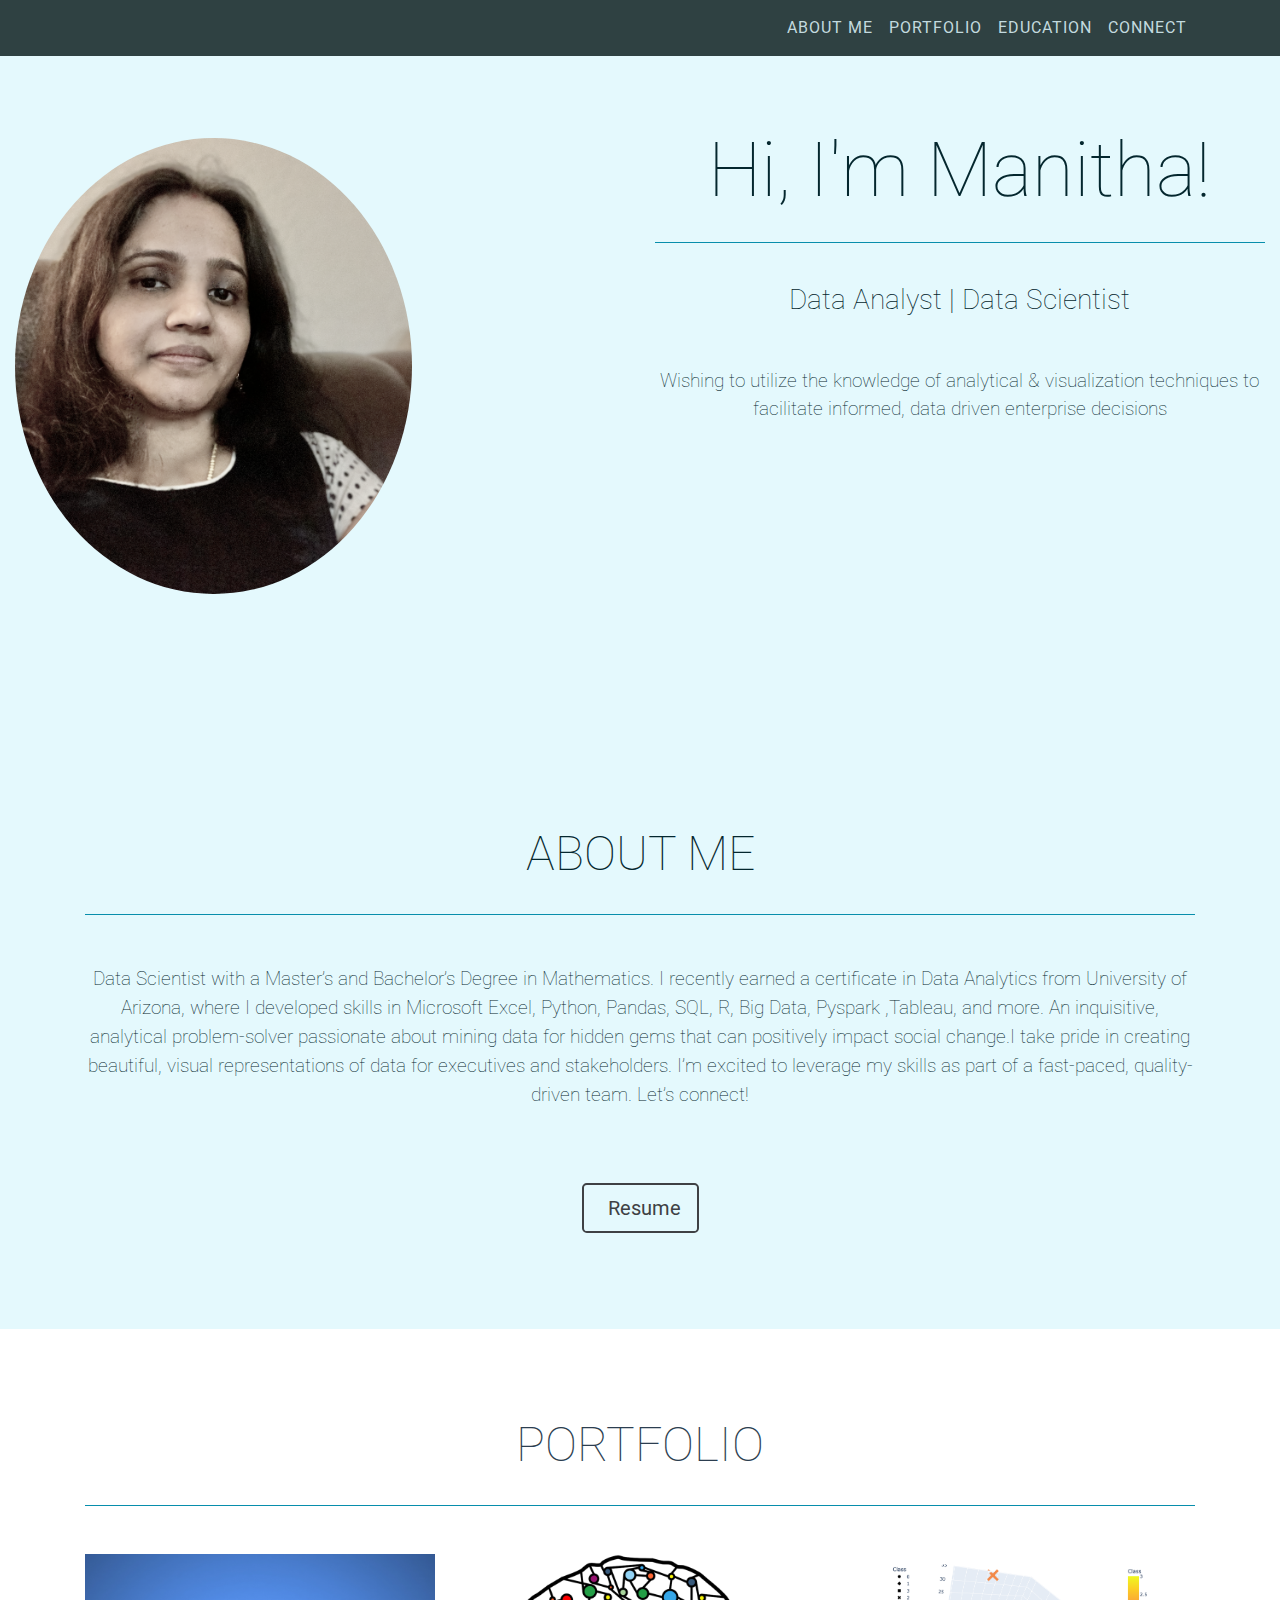
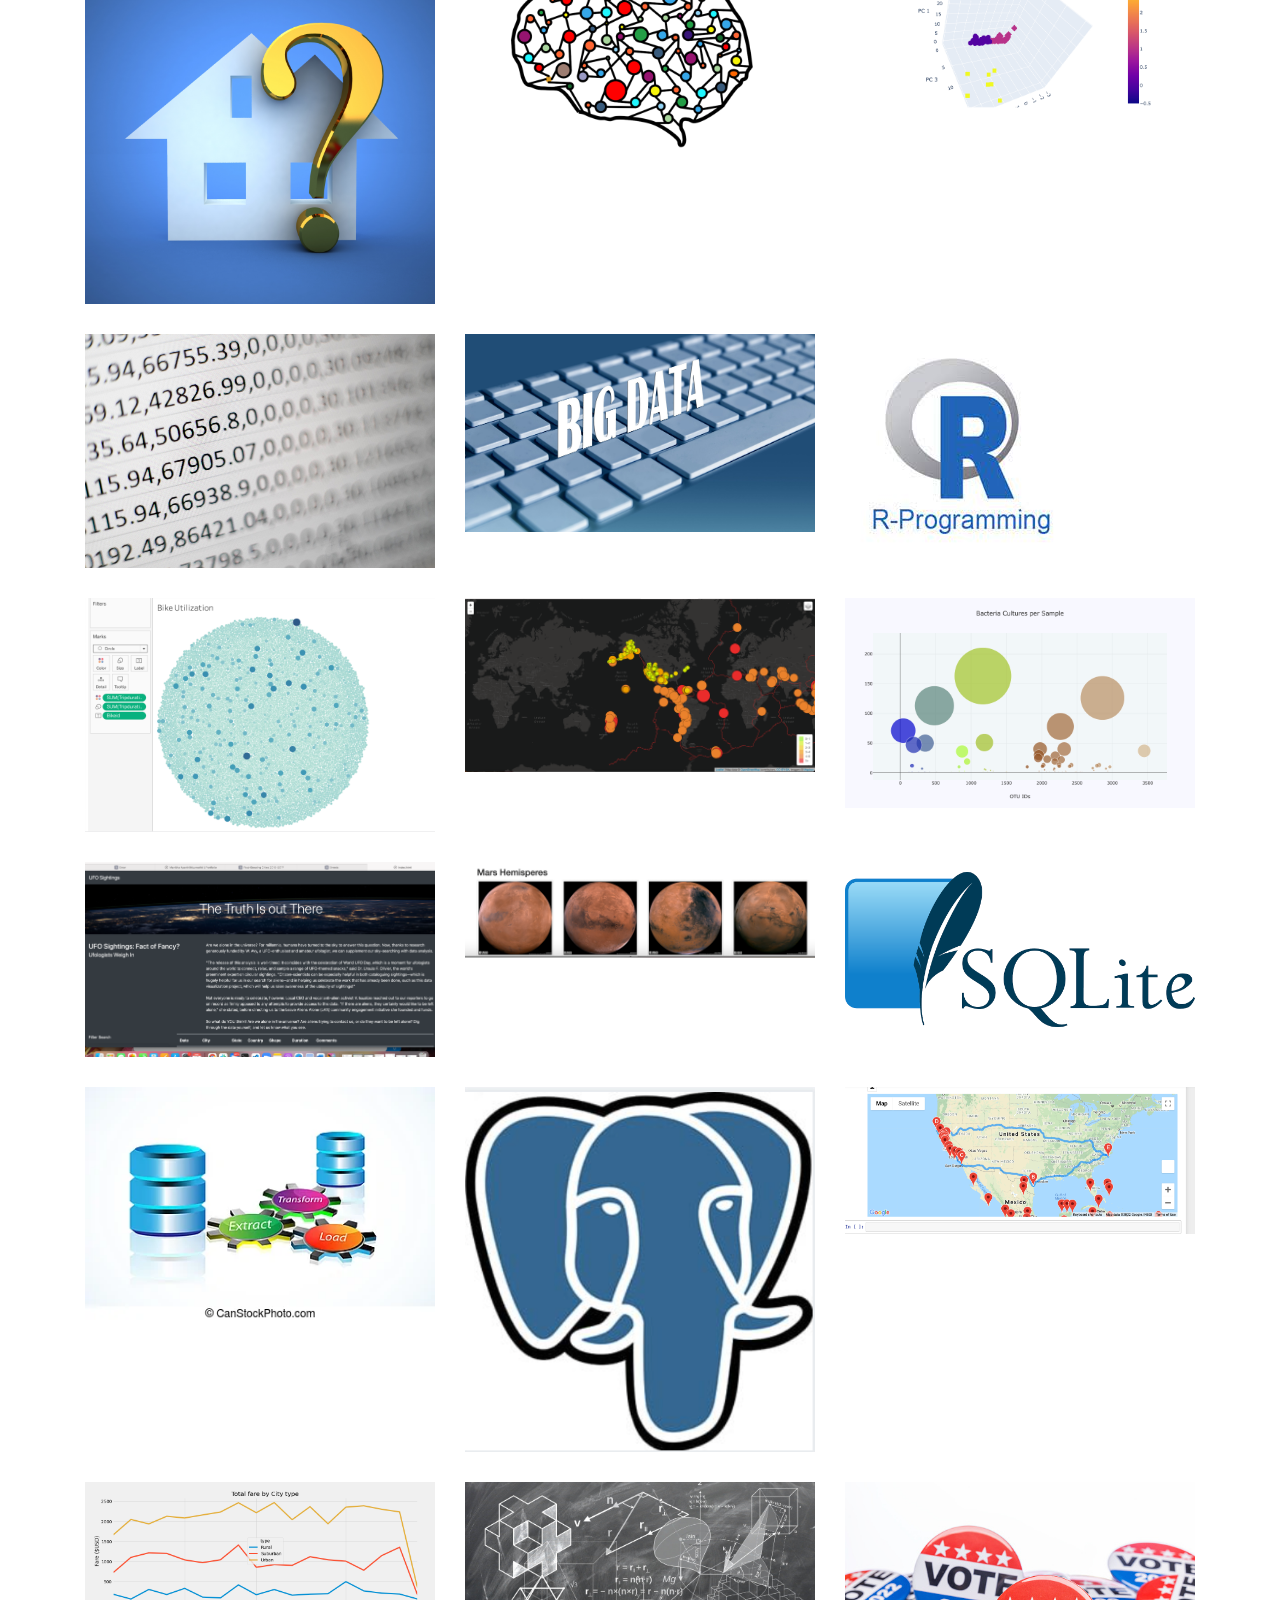
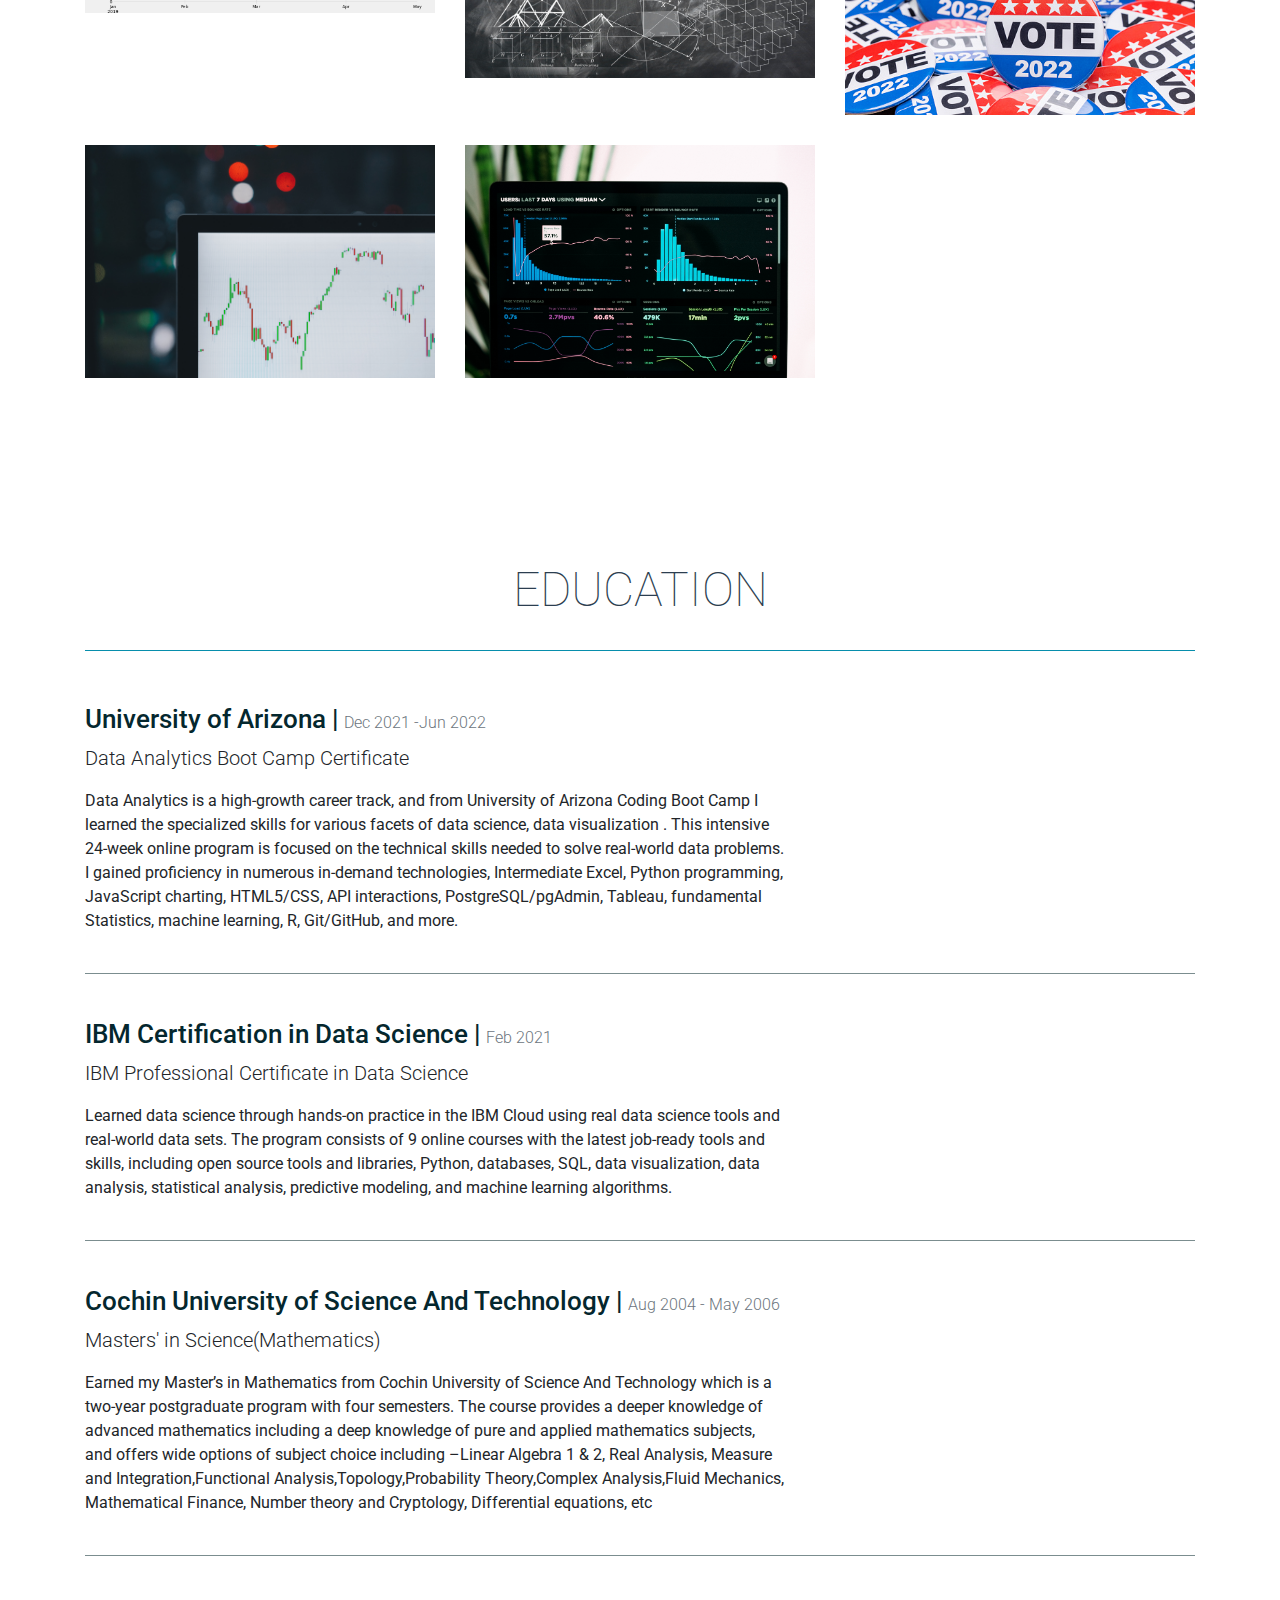
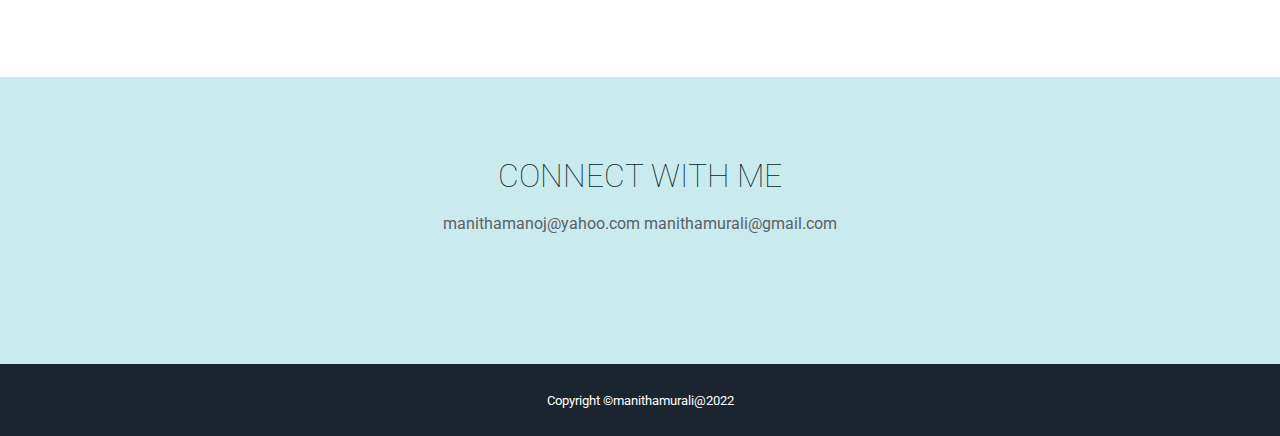
==== commit 0ef5cceb: "Modified portfolio" ====
--- a/manitha_portfolio/templates/index.html
+++ b/manitha_portfolio/templates/index.html
@@ -21,7 +21,7 @@
     <link href="https://fonts.googleapis.com/css?family=Roboto:100,300,400,500,700" rel="stylesheet" />
 
     <!-- Custom styles for this template -->
-    <link href="/assets/css/styles.css" rel="stylesheet" />
+    <link href="static/css/styles.css" rel="stylesheet" />
 </head>
 
 <body id="page-top">
@@ -58,7 +58,7 @@
         <div class="container-fluid">
             <div class="row">
             <div class="col-md-4">
-            <img class="img-fluid mb-5 d-block mx-auto rounded-circle" src="assets/img/Manitha.jpg" alt="" />
+            <img class="img-fluid mb-5 d-block mx-auto rounded-circle" src="static/img/manitha.jpg" alt="" />
          </div>
          <div class="col-md-2"></div>
         
@@ -149,7 +149,7 @@
                                 <i class="fas fa-search-plus fa-2x"></i>
                             </div>
                         </div>
-                        <img class="img-fluid" src="assets/img/portfolio/capstoneproject.jpg" alt="" />
+                        <img class="img-fluid" src="static/img/portfolio/capstoneproject.jpg" alt="" />
                     </a>
                 </div>
                 <div class="col-md-4 col-lg-4">
@@ -160,7 +160,7 @@
                                 <i class="fas fa-search-plus fa-2x"></i>
                             </div>
                         </div>
-                        <img class="img-fluid" src="assets/img/portfolio/project20.jpg" alt="" />
+                        <img class="img-fluid" src="static/img/portfolio/project20.jpg" alt="" />
                     </a>
                 </div>
                 <div class="col-md-4 col-lg-4">
@@ -171,7 +171,7 @@
                                 <i class="fas fa-search-plus fa-2x"></i>
                             </div>
                         </div>
-                        <img class="img-fluid" src="assets/img/portfolio/project18.jpg" alt="" />
+                        <img class="img-fluid" src="static/img/portfolio/project18.jpg" alt="" />
                     </a>
                 </div>
                 <div class="col-md-4 col-lg-4">
@@ -182,7 +182,7 @@
                                 <i class="fas fa-search-plus fa-2x"></i>
                             </div>
                         </div>
-                        <img class="img-fluid" src="assets/img/portfolio/project17.jpg" alt="" />
+                        <img class="img-fluid" src="static/img/portfolio/project17.jpg" alt="" />
                     </a>
                 </div>
                 <div class="col-md-4 col-lg-4">
@@ -193,7 +193,7 @@
                                 <i class="fas fa-search-plus fa-2x"></i>
                             </div>
                         </div>
-                        <img class="img-fluid" src="assets/img/portfolio/project16.jpg" alt="" />
+                        <img class="img-fluid" src="static/img/portfolio/project16.jpg" alt="" />
                     </a>
                 </div> 
                 <div class="col-md-4 col-lg-4">
@@ -204,7 +204,7 @@
                                 <i class="fas fa-search-plus fa-2x"></i>
                             </div>
                         </div>
-                        <img class="img-fluid" src="assets/img/portfolio/project15.jpg" alt="" />
+                        <img class="img-fluid" src="static/img/portfolio/project15.jpg" alt="" />
                     </a>
                 </div>
                 <div class="col-md-4 col-lg-4">
@@ -215,7 +215,7 @@
                                 <i class="fas fa-search-plus fa-2x"></i>
                             </div>
                         </div>
-                        <img class="img-fluid" src="assets/img/portfolio/project14.jpg" alt="" />
+                        <img class="img-fluid" src="static/img/portfolio/project14.jpg" alt="" />
                     </a>
                 </div>
                 <div class="col-md-4 col-lg-4">
@@ -226,7 +226,7 @@
                                 <i class="fas fa-search-plus fa-2x"></i>
                             </div>
                         </div>
-                        <img class="img-fluid" src="assets/img/portfolio/project13.jpg" alt="" />
+                        <img class="img-fluid" src="static/img/portfolio/project13.jpg" alt="" />
                     </a>
                 </div>
                 <div class="col-md-4 col-lg-4">
@@ -237,7 +237,7 @@
                                 <i class="fas fa-search-plus fa-2x"></i>
                             </div>
                         </div>
-                        <img class="img-fluid" src="assets/img/portfolio/project12.jpg" alt="" />
+                        <img class="img-fluid" src="static/img/portfolio/project12.jpg" alt="" />
                     </a>
                 </div>
                 <div class="col-md-4 col-lg-4">
@@ -248,7 +248,7 @@
                                 <i class="fas fa-search-plus fa-2x"></i>
                             </div>
                         </div>
-                        <img class="img-fluid" src="assets/img/portfolio/project11.jpg" alt="" />
+                        <img class="img-fluid" src="static/img/portfolio/project11.jpg" alt="" />
                     </a>
                 </div>
                 <div class="col-md-4 col-lg-4">
@@ -259,7 +259,7 @@
                                 <i class="fas fa-search-plus fa-2x"></i>
                             </div>
                         </div>
-                        <img class="img-fluid" src="assets/img/portfolio/project10.jpg" alt="" />
+                        <img class="img-fluid" src="static/img/portfolio/project10.jpg" alt="" />
                     </a>
                 </div>
                 <div class="col-md-4 col-lg-4">
@@ -270,7 +270,7 @@
                                 <i class="fas fa-search-plus fa-2x"></i>
                             </div>
                         </div>
-                        <img class="img-fluid" src="assets/img/portfolio/project9.jpg" alt="" />
+                        <img class="img-fluid" src="static/img/portfolio/project9.jpg" alt="" />
                     </a>
                 </div>
                 <div class="col-md-4 col-lg-4">
@@ -281,7 +281,7 @@
                                 <i class="fas fa-search-plus fa-2x"></i>
                             </div>
                         </div>
-                        <img class="img-fluid" src="assets/img/portfolio/project8.jpg" alt="" />
+                        <img class="img-fluid" src="static/img/portfolio/project8.jpg" alt="" />
                     </a>
                 </div>
                 <div class="col-md-4 col-lg-4">
@@ -292,7 +292,7 @@
                                 <i class="fas fa-search-plus fa-2x"></i>
                             </div>
                         </div>
-                        <img class="img-fluid" src="assets/img/portfolio/project7.jpg" alt="" />
+                        <img class="img-fluid" src="static/img/portfolio/project7.jpg" alt="" />
                     </a>
                 </div>
                 <div class="col-md-4 col-lg-4">
@@ -303,7 +303,7 @@
                                 <i class="fas fa-search-plus fa-2x"></i>
                             </div>
                         </div>
-                        <img class="img-fluid" src="assets/img/portfolio/project6.jpg" alt="" />
+                        <img class="img-fluid" src="static/img/portfolio/project6.jpg" alt="" />
                     </a>
                 </div>
                 <div class="col-md-4 col-lg-4">
@@ -314,7 +314,7 @@
                                 <i class="fas fa-search-plus fa-2x"></i>
                             </div>
                         </div>
-                        <img class="img-fluid" src="assets/img/portfolio/project5.jpg" alt="" />
+                        <img class="img-fluid" src="static/img/portfolio/project5.jpg" alt="" />
                     </a>
                 </div>
                 <div class="col-md-4 col-lg-4">
@@ -325,7 +325,7 @@
                                 <i class="fas fa-search-plus fa-3x"></i>
                             </div>
                         </div>
-                        <img class="img-fluid" src="assets/img/portfolio/project4.jpg" alt="" />
+                        <img class="img-fluid" src="static/img/portfolio/project4.jpg" alt="" />
                     </a>
                 </div>
                 <div class="col-md-4 col-lg-4">
@@ -336,7 +336,7 @@
                                 <i class="fas fa-search-plus fa-2x"></i>
                             </div>
                         </div>
-                        <img class="img-fluid" src="assets/img/portfolio/project3.jpg" alt="" />
+                        <img class="img-fluid" src="static/img/portfolio/project3.jpg" alt="" />
                     </a>
                 </div>
                 <div class="col-md-4 col-lg-4">
@@ -347,7 +347,7 @@
                                 <i class="fas fa-search-plus fa-2x"></i>
                             </div>
                         </div>
-                        <img class="img-fluid" src="assets/img/portfolio/project2.jpg" alt="" />
+                        <img class="img-fluid" src="static/img/portfolio/project2.jpg" alt="" />
                     </a>
                 </div>
                 <div class="col-md-4 col-lg-4">
@@ -358,7 +358,7 @@
                                 <i class="fas fa-search-plus fa-2x"></i>
                             </div>
                         </div>
-                        <img class="img-fluid" src="assets/img/portfolio/project1.jpg" alt="" />
+                        <img class="img-fluid" src="static/img/portfolio/project1.jpg" alt="" />
                     </a>
                 </div>
                 
--- a/manitha_portfolio/templates/static/css/styles.css
+++ b/manitha_portfolio/templates/static/css/styles.css
@@ -0,0 +1,260 @@
+body {
+    font-family: 'Roboto', sans-serif;
+}
+
+h1,
+h2,
+h3,
+h4,
+h5,
+h6 {
+    font-weight: 100;
+    color:#04272e
+}
+
+hr {
+    border-color: #078eac;
+    margin-top: 2.5rem;
+    margin-bottom: 2.5rem;
+    margin-left: auto;
+    margin-right: auto;
+}
+
+section {
+    padding: 6rem 0;
+}
+
+section h2 {
+    font-size: 2.25rem;
+    line-height: 2rem;
+}
+
+@media (min-width: 992px) {
+    section h2 {
+        font-size: 3rem;
+        line-height: 2.5rem;
+    }
+}
+
+.bg-dark {
+    background-color: #2f4142 !important;
+}
+
+.btn-social {
+    width: 3.25rem;
+    height: 3.25rem;
+    font-size: 1.25rem;
+    line-height: 2rem;
+    color: #485659;
+}
+
+#mainNav .navbar-nav {
+    letter-spacing: 0.0625rem;
+}
+
+#mainNav .navbar-nav li.nav-item a.nav-link {
+    color: #c3dadf;
+}
+
+#mainNav .navbar-nav li.nav-item a.nav-link:active,
+#mainNav .navbar-nav li.nav-item a.nav-link:focus {
+    color: #04272e;
+}
+
+header.masthead {
+    padding-top: calc(3rem + 56px);
+    padding-bottom: 6rem;
+}
+
+header.masthead h1 {
+    font-size: 3rem;
+    line-height: 3rem;
+    color:#04272e
+}
+
+header.masthead h2 {
+    font-size: 1.3rem;
+    color:#04272e
+}
+
+@media (min-width: 992px) {
+    header.masthead {
+        padding-top: calc(2rem + 106px);
+        padding-bottom: 6rem;
+    }
+    header.masthead h1 {
+        font-size: 4.75em;
+        line-height: 4rem;
+    }
+    header.masthead h2 {
+        font-size: 1.75em;
+    }
+}
+
+.brand-statement,
+.about-me {
+    margin-top: 50px;
+    font-size: 1.2em;
+    font-weight: 100;
+    line-height: 1.5;
+    color:#04272e
+}
+
+.skills-row {
+    margin-top: 50px;
+}
+
+.portfolio {
+    margin-bottom: -15px;
+}
+
+.portfolio .portfolio-item {
+    position: relative;
+    display: block;
+    max-width: 25rem;
+    margin-bottom: 15px;
+}
+
+.portfolio .portfolio-item .portfolio-item-caption {
+    -webkit-transition: all ease 0.5s;
+    transition: all ease 0.5s;
+    opacity: 0;
+    background-color: #768b91;
+}
+
+.portfolio .portfolio-item .portfolio-item-caption:hover {
+    opacity: 1;
+}
+
+.portfolio
+    .portfolio-item
+    .portfolio-item-caption
+    .portfolio-item-caption-content {
+    font-size: 1.5rem;
+}
+
+@media (min-width: 576px) {
+    .portfolio {
+        margin-bottom: -30px;
+    }
+    .portfolio .portfolio-item {
+        margin-bottom: 30px;
+    }
+}
+
+.portfolio-modal .portfolio-modal-dialog {
+    padding: 3rem 1rem;
+    min-height: calc(100vh - 2rem);
+    margin: 1rem calc(1rem - 8px);
+    position: relative;
+    z-index: 2;
+    -webkit-box-shadow: 0 0 3rem 1rem rgba(0, 0, 0, 0.5);
+    box-shadow: 0 0 3rem 1rem rgba(0, 0, 0, 0.5);
+}
+
+.portfolio-modal .portfolio-modal-dialog .close-button {
+    position: absolute;
+    top: 2rem;
+    right: 2rem;
+}
+
+.portfolio-modal .portfolio-modal-dialog .close-button i {
+    line-height: 38px;
+}
+
+.portfolio-modal .portfolio-modal-dialog h2 {
+    font-size: 2rem;
+}
+
+@media (min-width: 768px) {
+    .portfolio-modal .portfolio-modal-dialog {
+        min-height: 100vh;
+        padding: 5rem;
+        margin: 3rem calc(3rem - 8px);
+    }
+    .portfolio-modal .portfolio-modal-dialog h2 {
+        font-size: 3rem;
+    }
+}
+
+.education {
+    margin-bottom: -15px;
+}
+
+.education .location {
+    font-size: 1.6rem;
+    font-weight: 500;
+}
+
+.education .credential-date {
+    font-size: 1rem;
+    font-weight: 300;
+}
+
+.education .credential-description {
+    max-width: 700px;
+}
+
+.education .credential-divider {
+    border-color: rgba(2, 37, 40, 0.523);
+}
+
+.footer {
+    padding-top: 5rem;
+    padding-bottom: 5rem;
+    background-color: #caebed;
+    color: #65696b;
+}
+
+.copyright {
+    background-color: #1a252f;
+}
+
+a:focus,
+a:hover,
+a:active {
+    color: #05343c;
+}
+
+.close-link {
+    color: #dfeff3;
+}
+
+.close-link:focus,
+.close-link:hover,
+.close-link:active {
+    color: #078eac;
+}
+
+.btn {
+    border-width: 2px;
+}
+
+.bg-primary {
+    background-color: #e4f9fd !important;
+}
+
+.bg-secondary {
+    background-color: #c6d7da!important;
+}
+
+.text-primary {
+    color: #04272e !important;
+}
+
+.text-secondary {
+    color: #2c3e50 !important;
+}
+
+.btn-primary {
+    background-color: #74becd;
+    border-color: #ebf0f1;
+}
+
+.btn-primary:hover,
+.btn-primary:focus,
+.btn-primary:active {
+    background-color: #c8d7da !important;
+    border-color: #c6d6da !important;
+    color: #1f869d;
+}
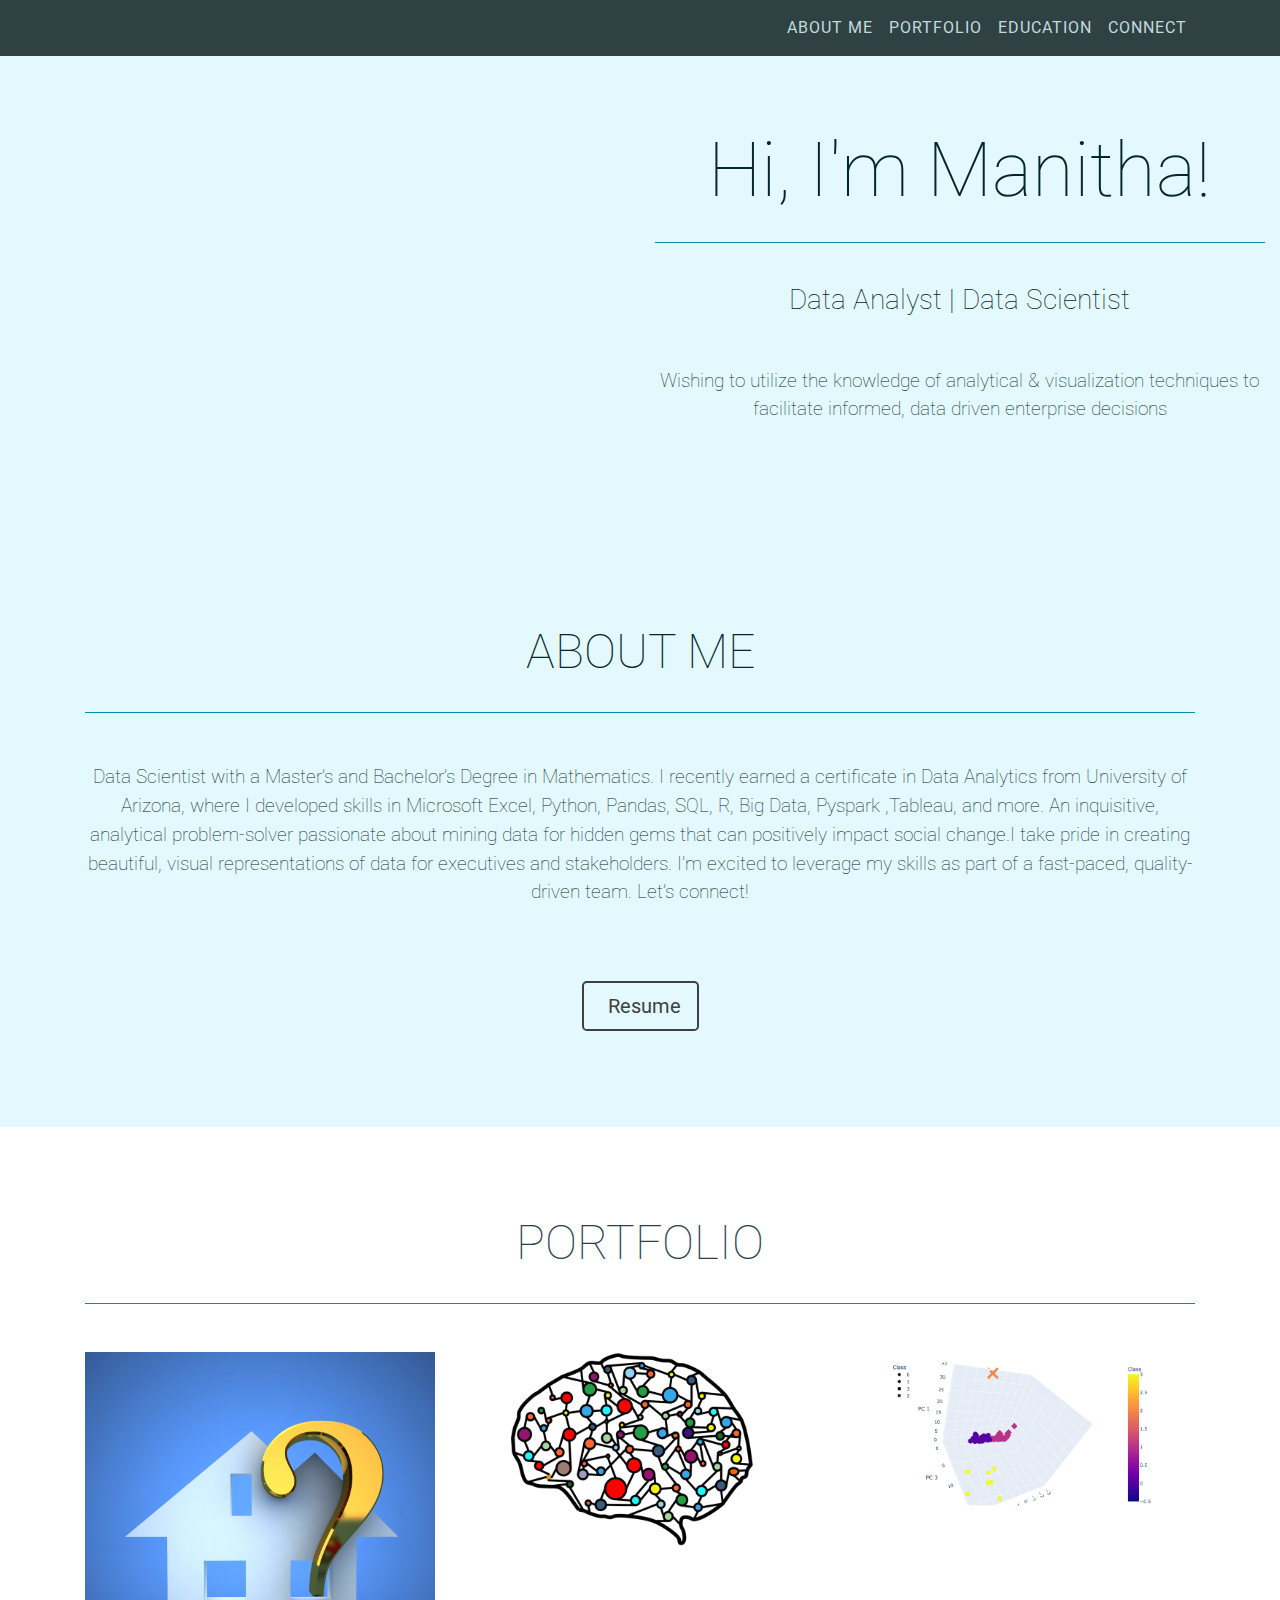
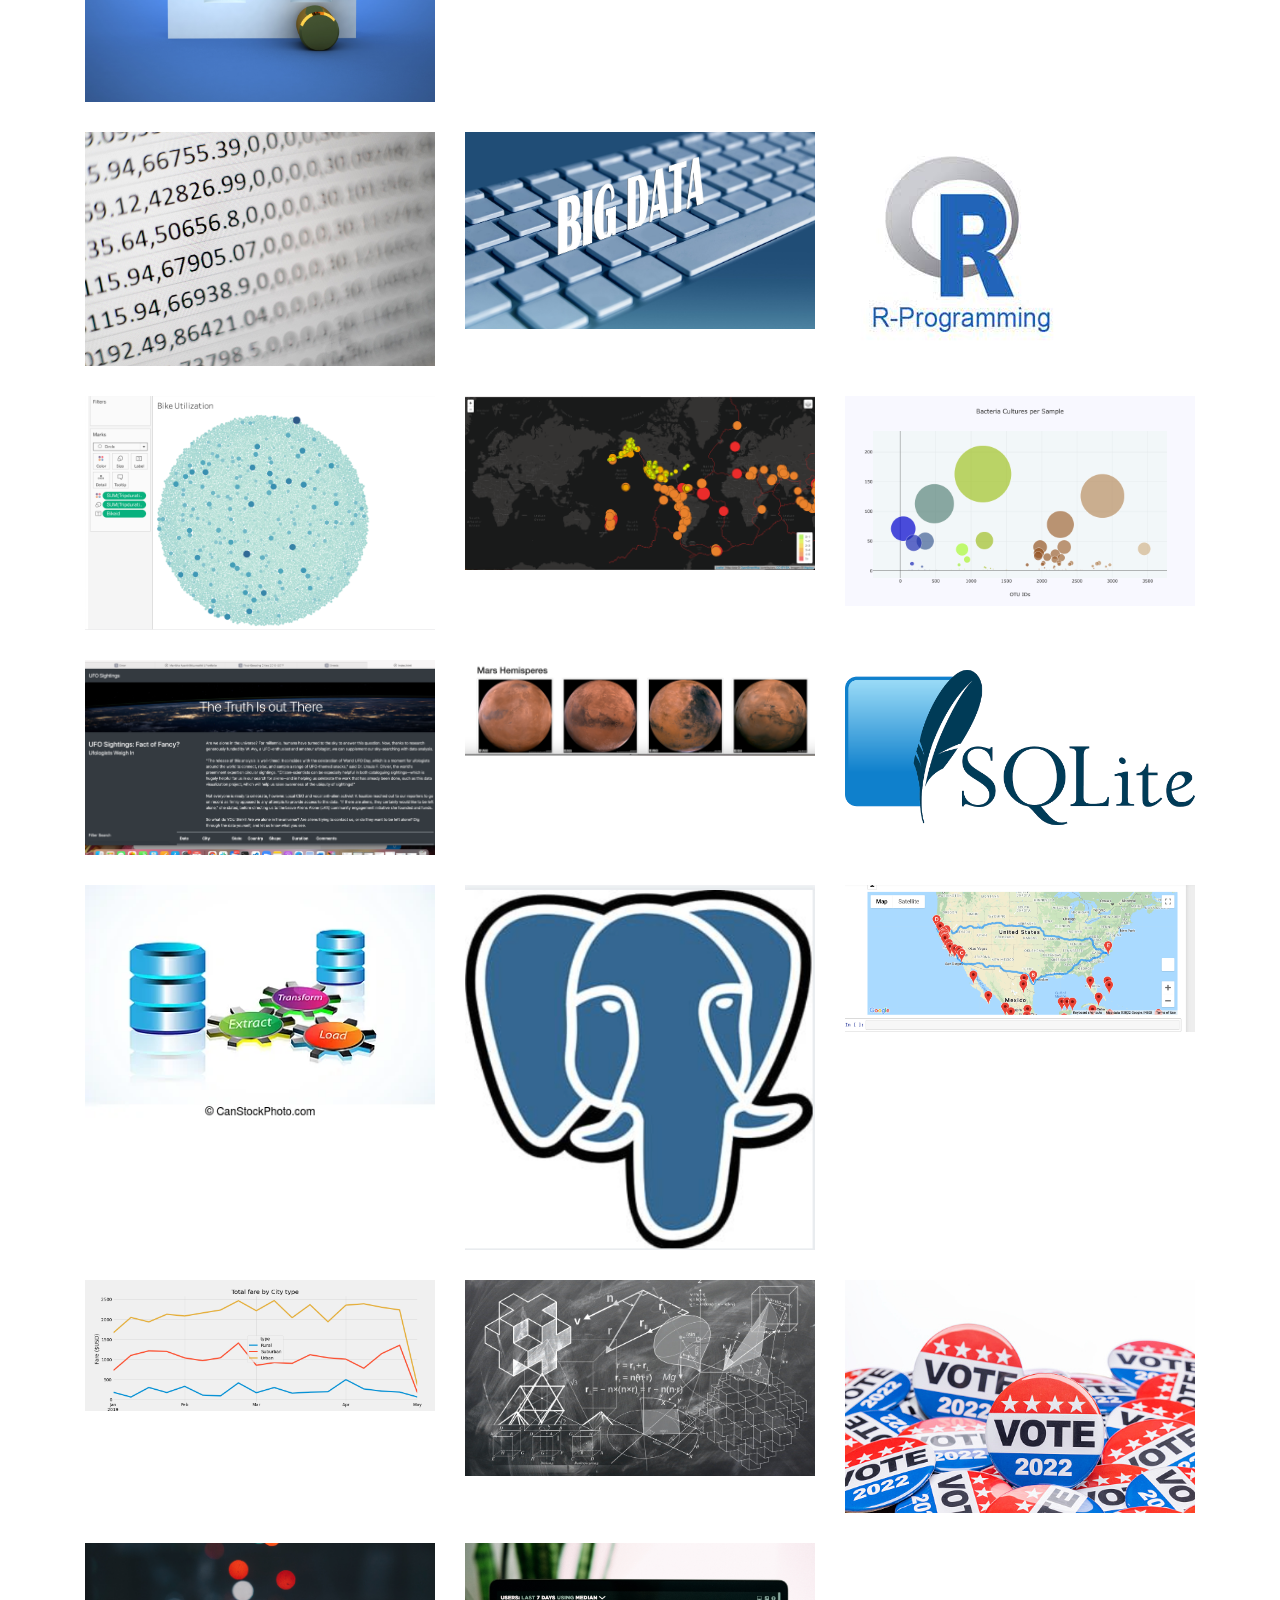
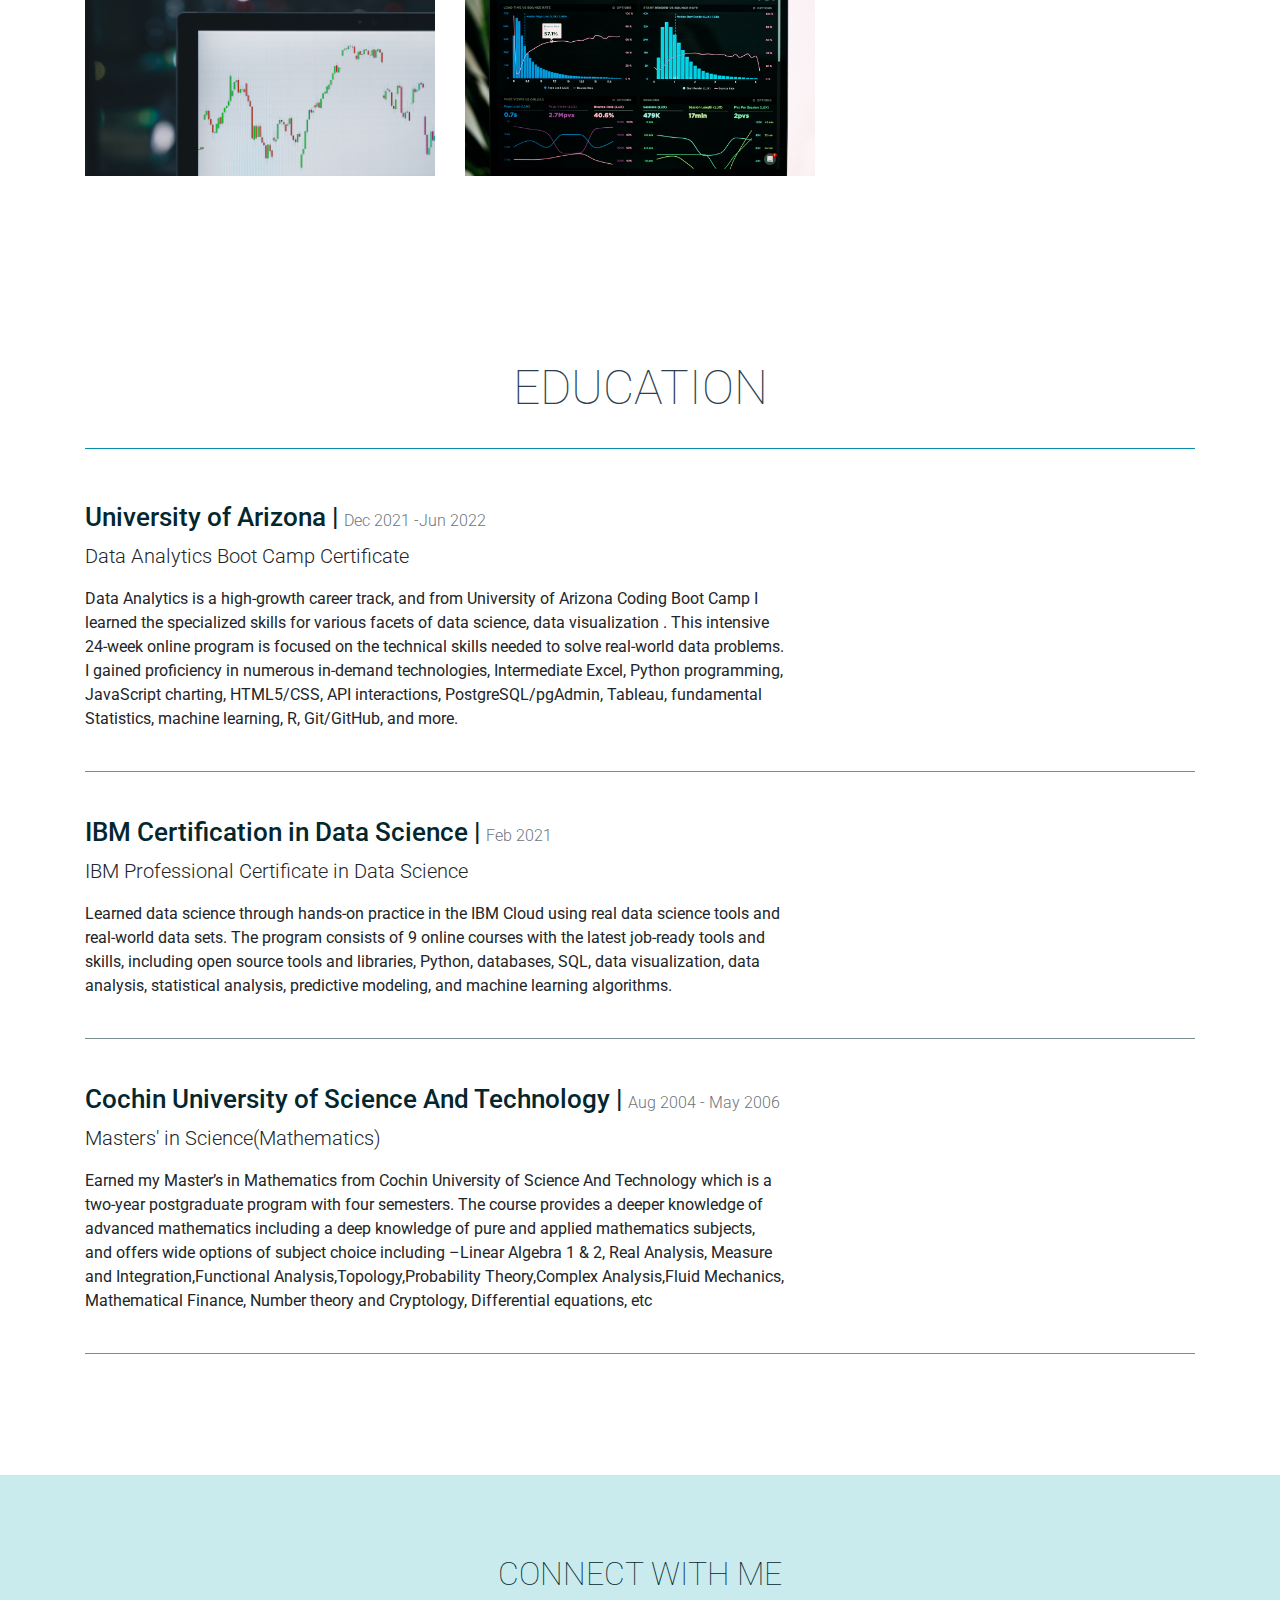
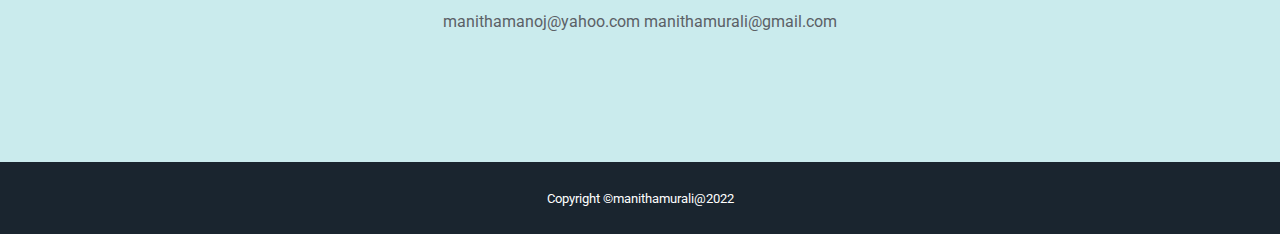
==== commit b0372ca2: "Modified portfolio" ====
--- a/manitha_portfolio/templates/index.html
+++ b/manitha_portfolio/templates/index.html
@@ -58,7 +58,7 @@
         <div class="container-fluid">
             <div class="row">
             <div class="col-md-4">
-            <img class="img-fluid mb-5 d-block mx-auto rounded-circle" src="static/img/manitha.jpg" alt="" />
+            <img class="img-fluid mb-5 d-block mx-auto rounded-circle" src="static/img/Manitha.jpg" alt="" />
          </div>
          <div class="col-md-2"></div>
         
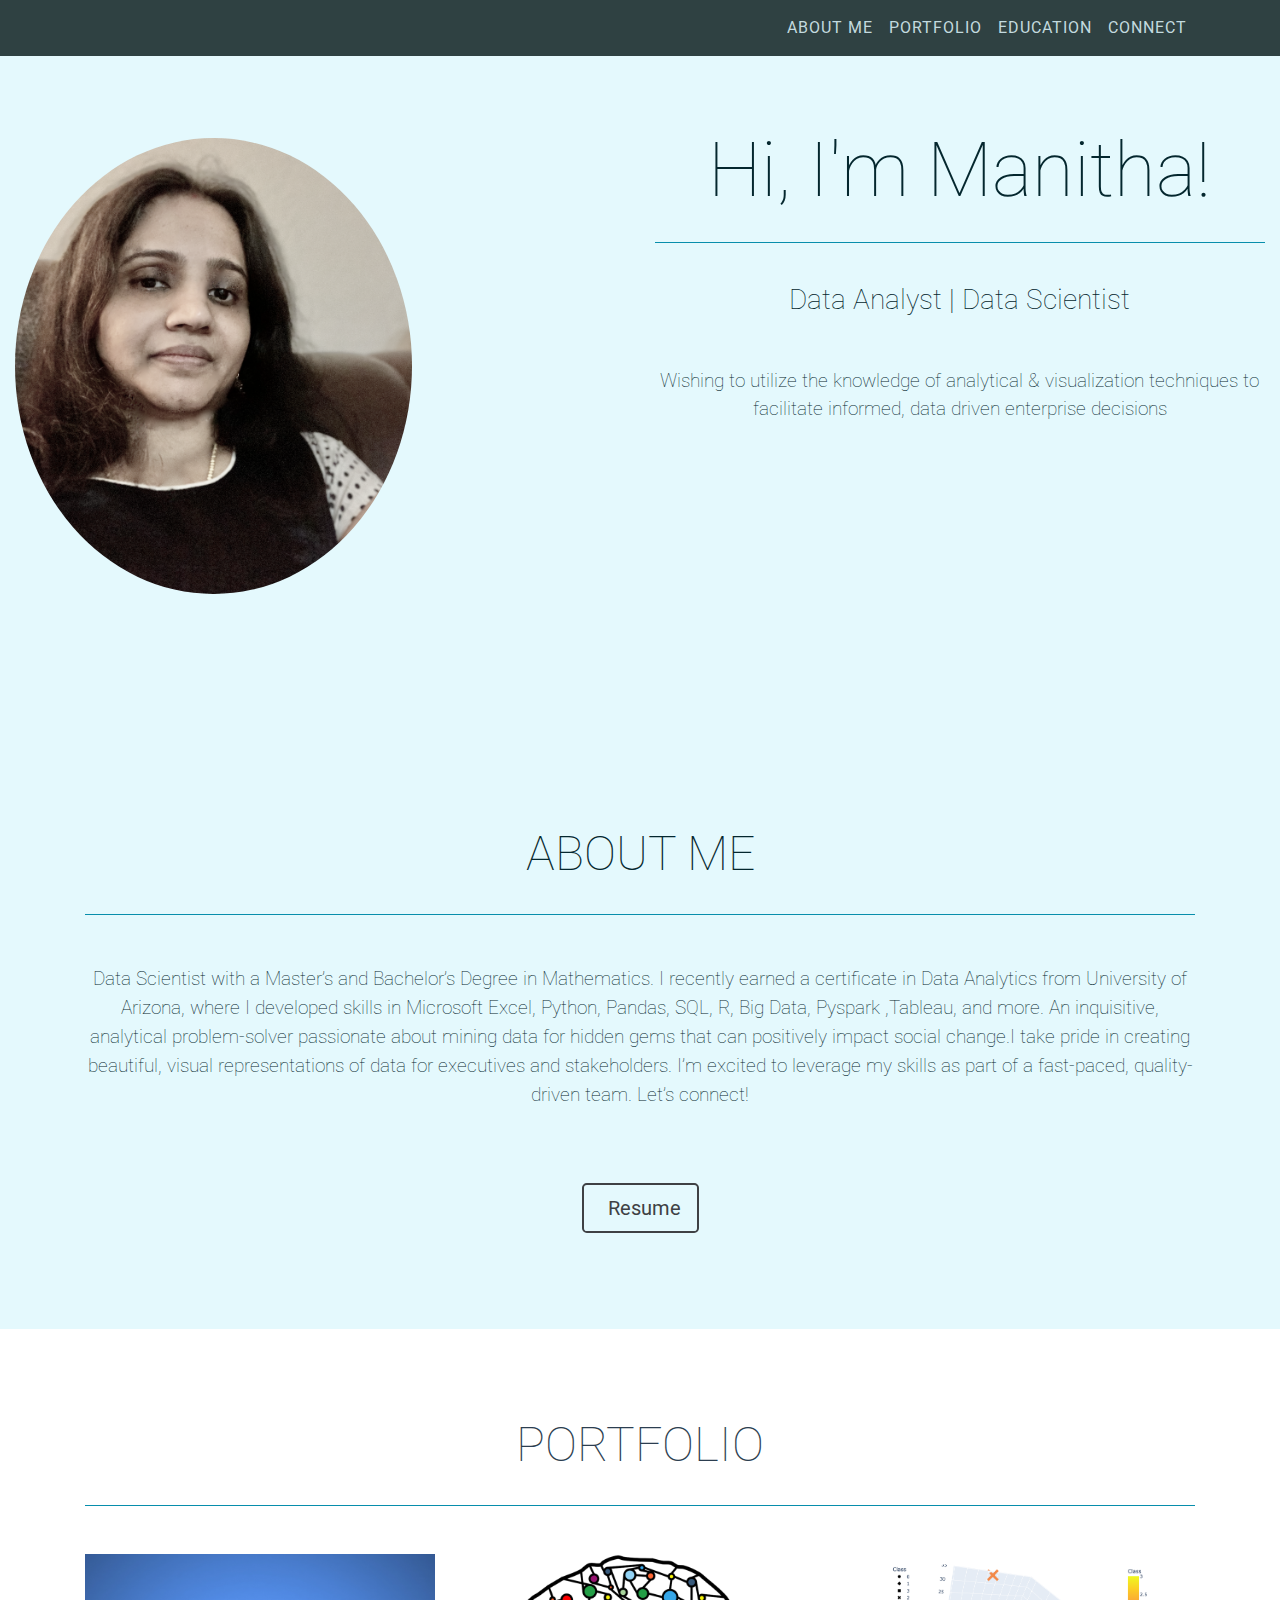
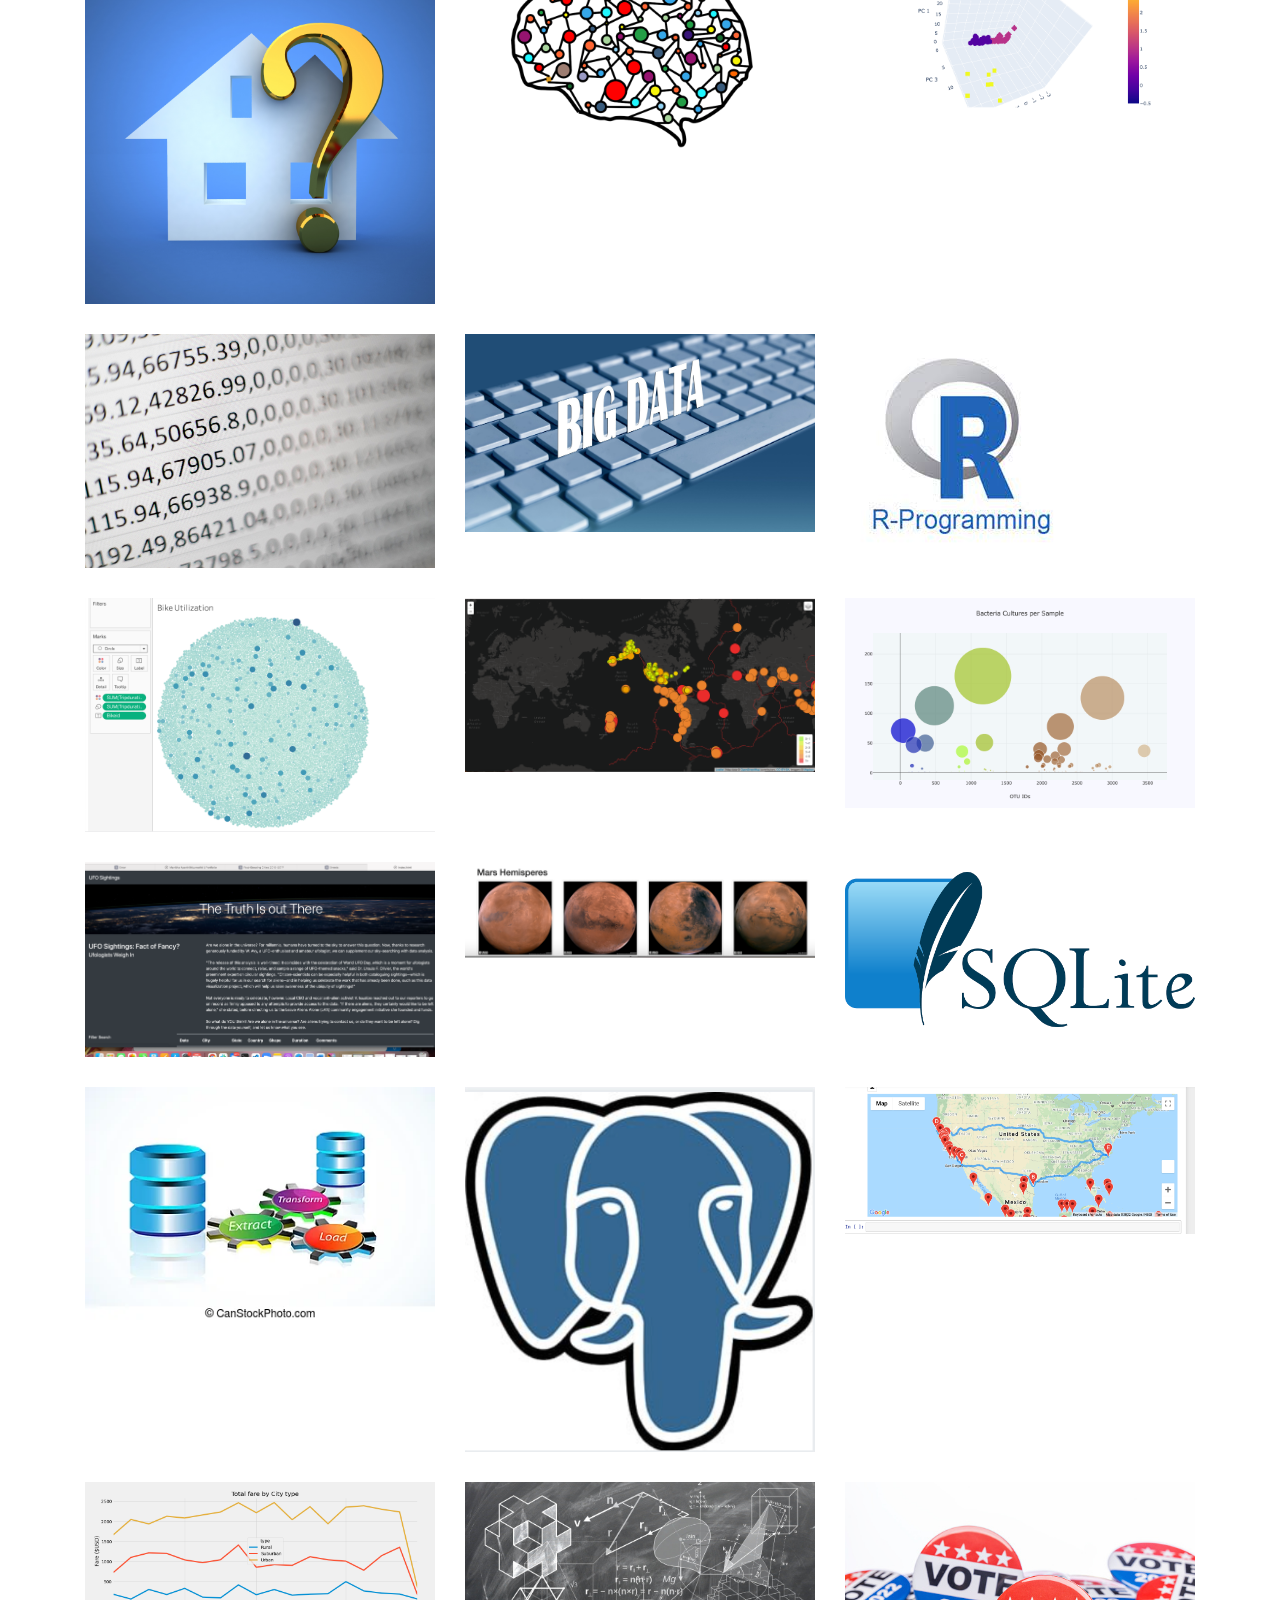
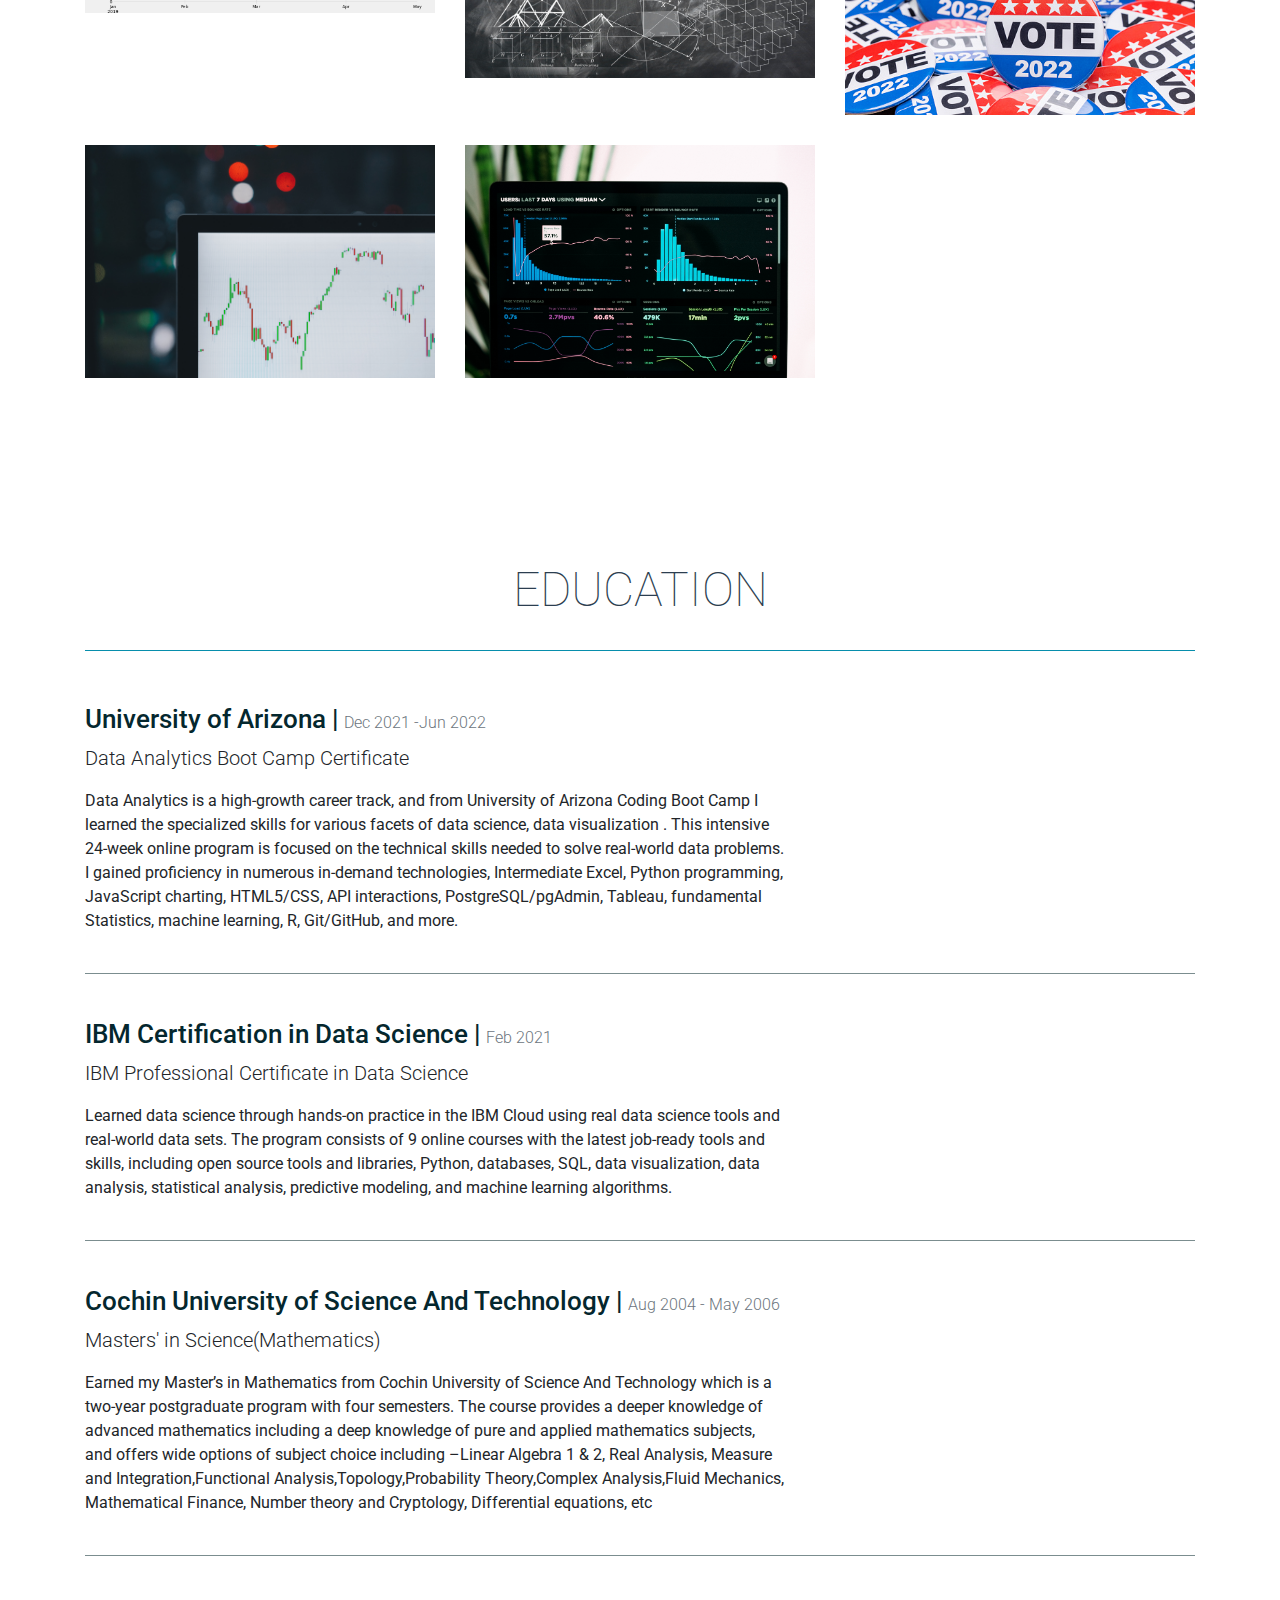
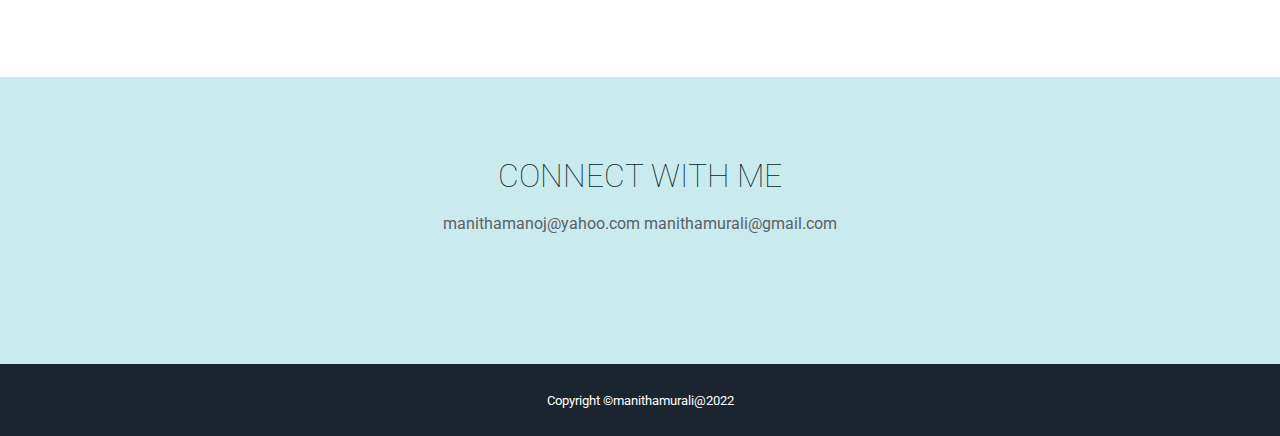
==== commit 977e7ca2: "Modified portfolio" ====
--- a/manitha_portfolio/templates/index.html
+++ b/manitha_portfolio/templates/index.html
@@ -58,7 +58,7 @@
         <div class="container-fluid">
             <div class="row">
             <div class="col-md-4">
-            <img class="img-fluid mb-5 d-block mx-auto rounded-circle" src="static/img/Manitha.jpg" alt="" />
+            <img class="img-fluid mb-5 d-block mx-auto rounded-circle" src="static/img/portfolio/Manitha.jpg" alt="" />
          </div>
          <div class="col-md-2"></div>
         
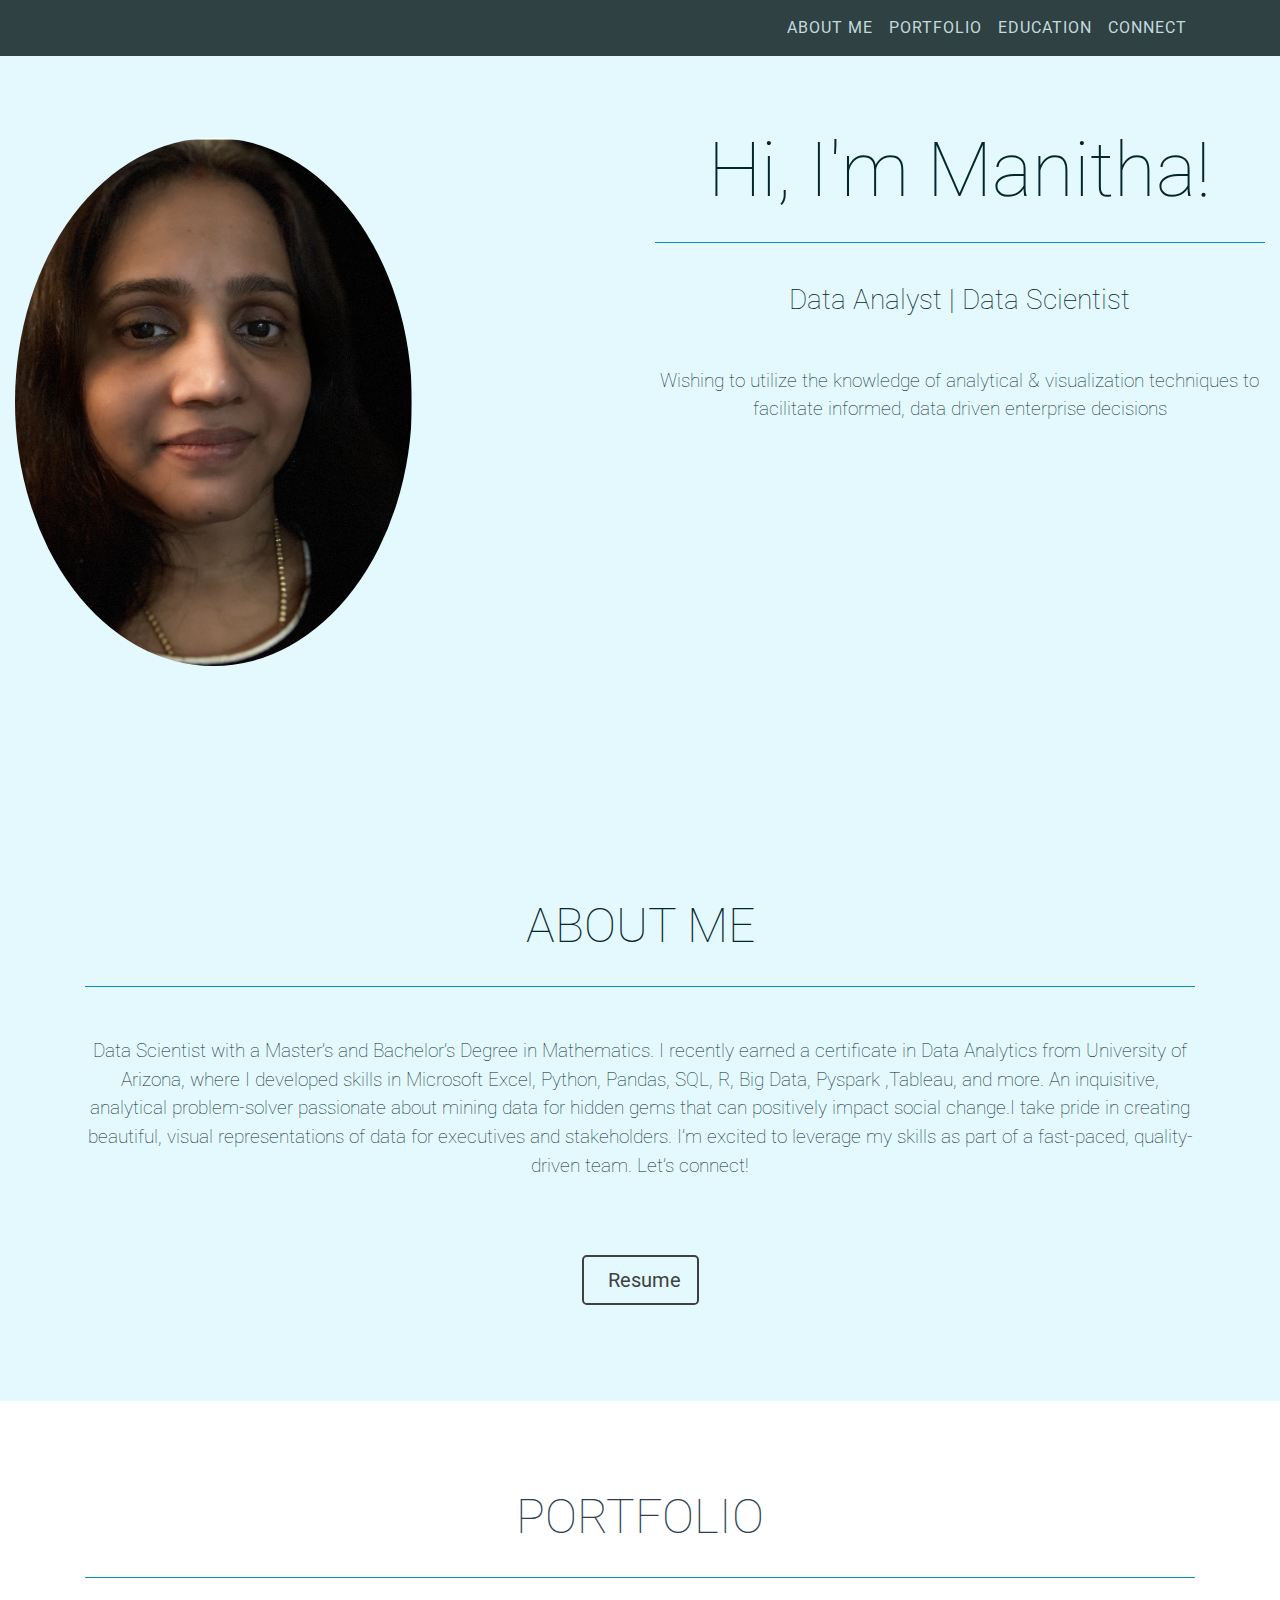
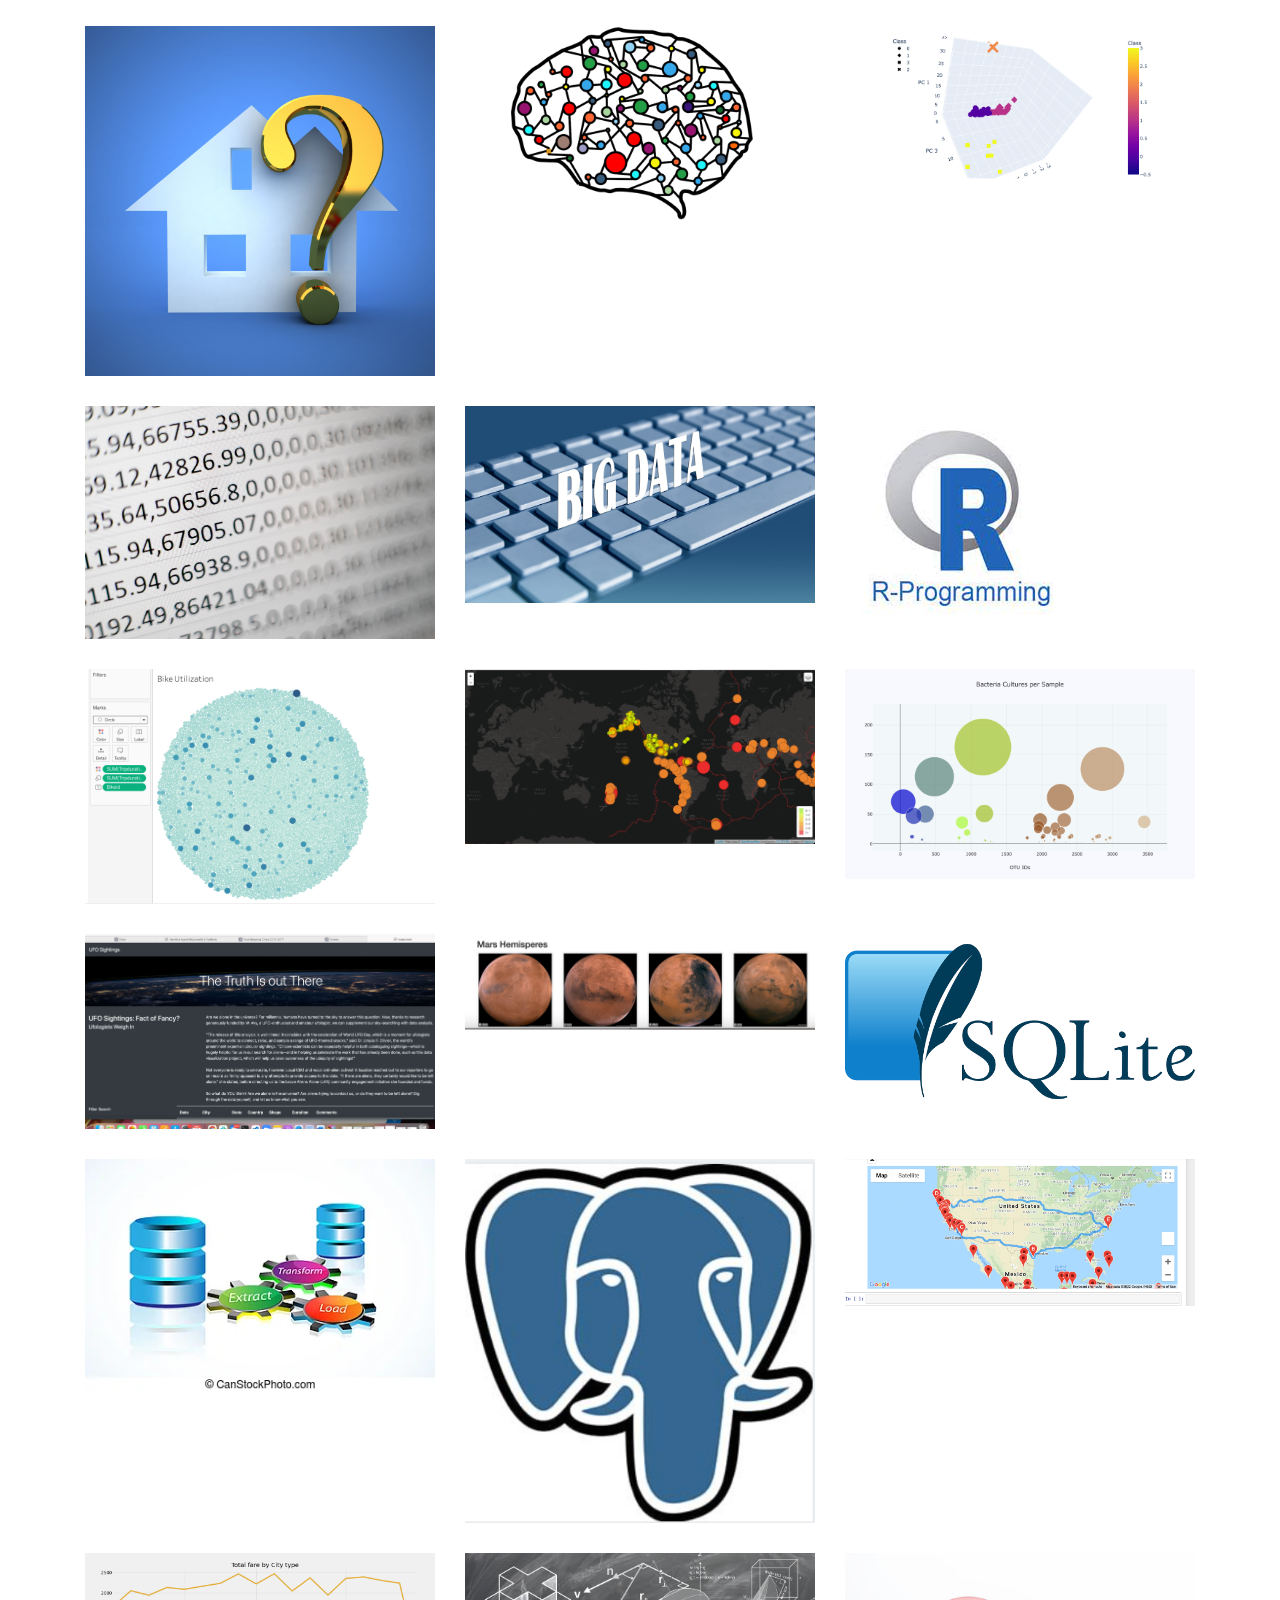
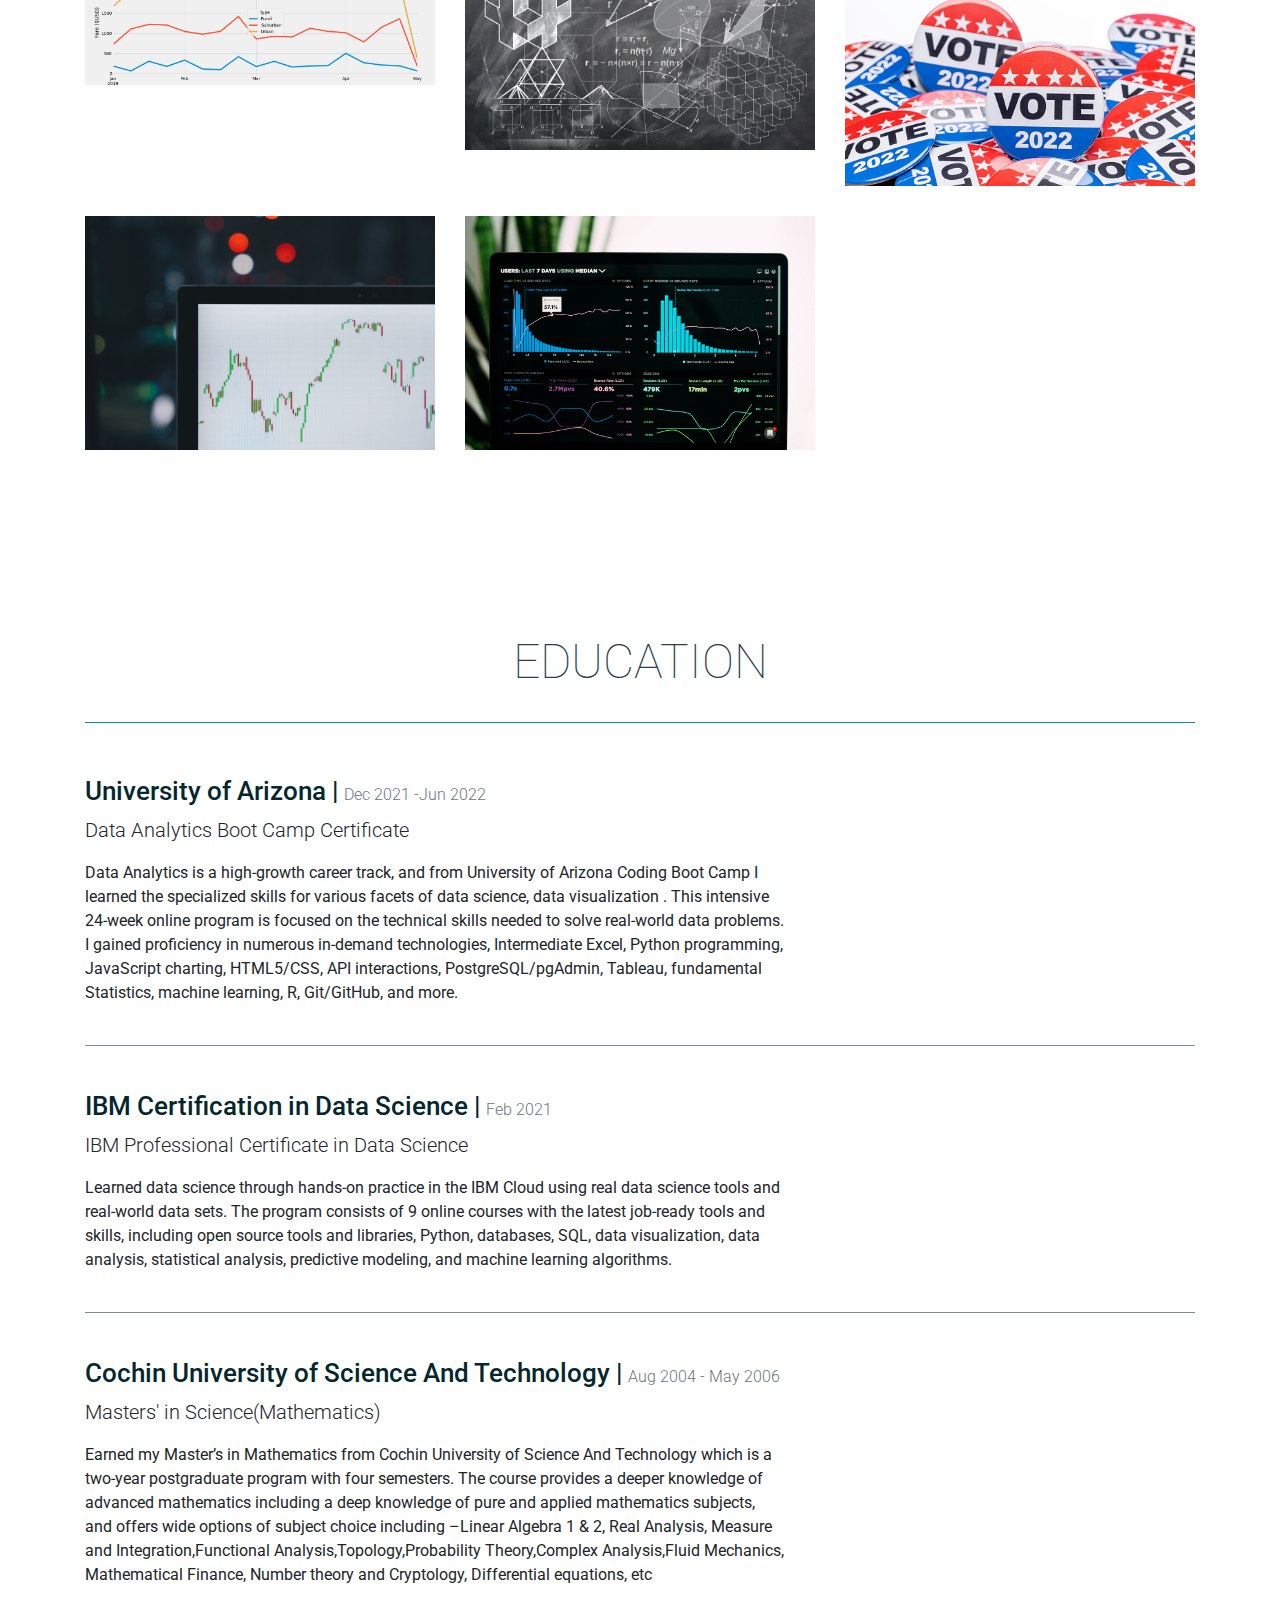
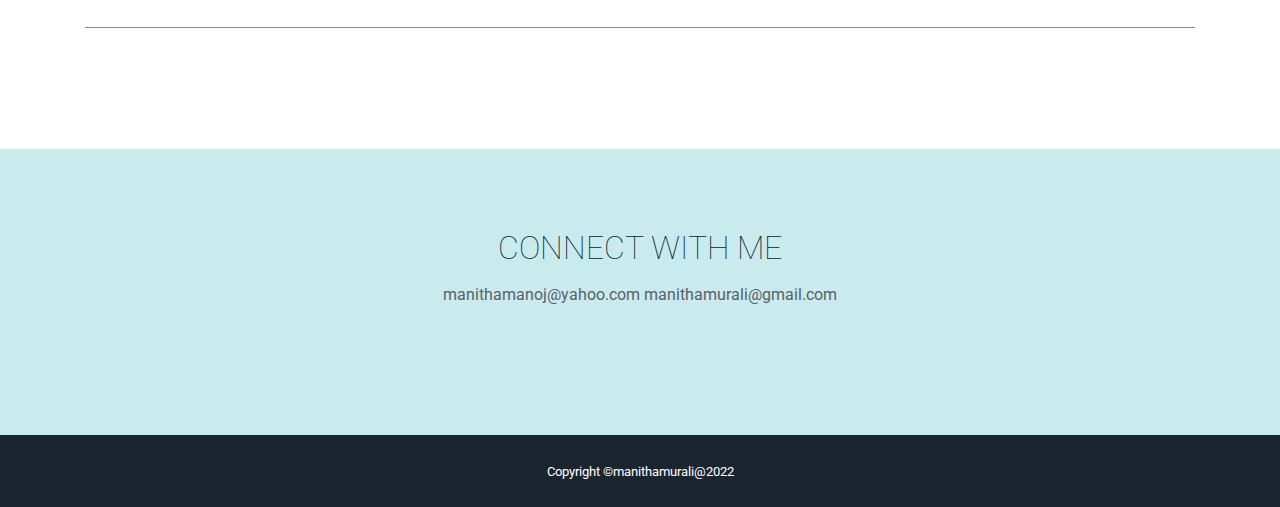
==== commit b18b6242: "Modified indexhtml" ====
--- a/manitha_portfolio/templates/index.html
+++ b/manitha_portfolio/templates/index.html
@@ -1079,10 +1079,7 @@
             
 
                         </p>
-                        <a class="btn btn-primary portfolio-modal-dismiss" href="https://github.com/manithamanoj/Mapping_Earthquakes">
-                            Live Demo
-                        </a>
-
+                        
                         <a class="btn btn-primary portfolio-modal-dismiss" href="https://github.com/josephawanis30/MachineLearningRealEstatePredictions">
                             View Code</a>
                     </div>
